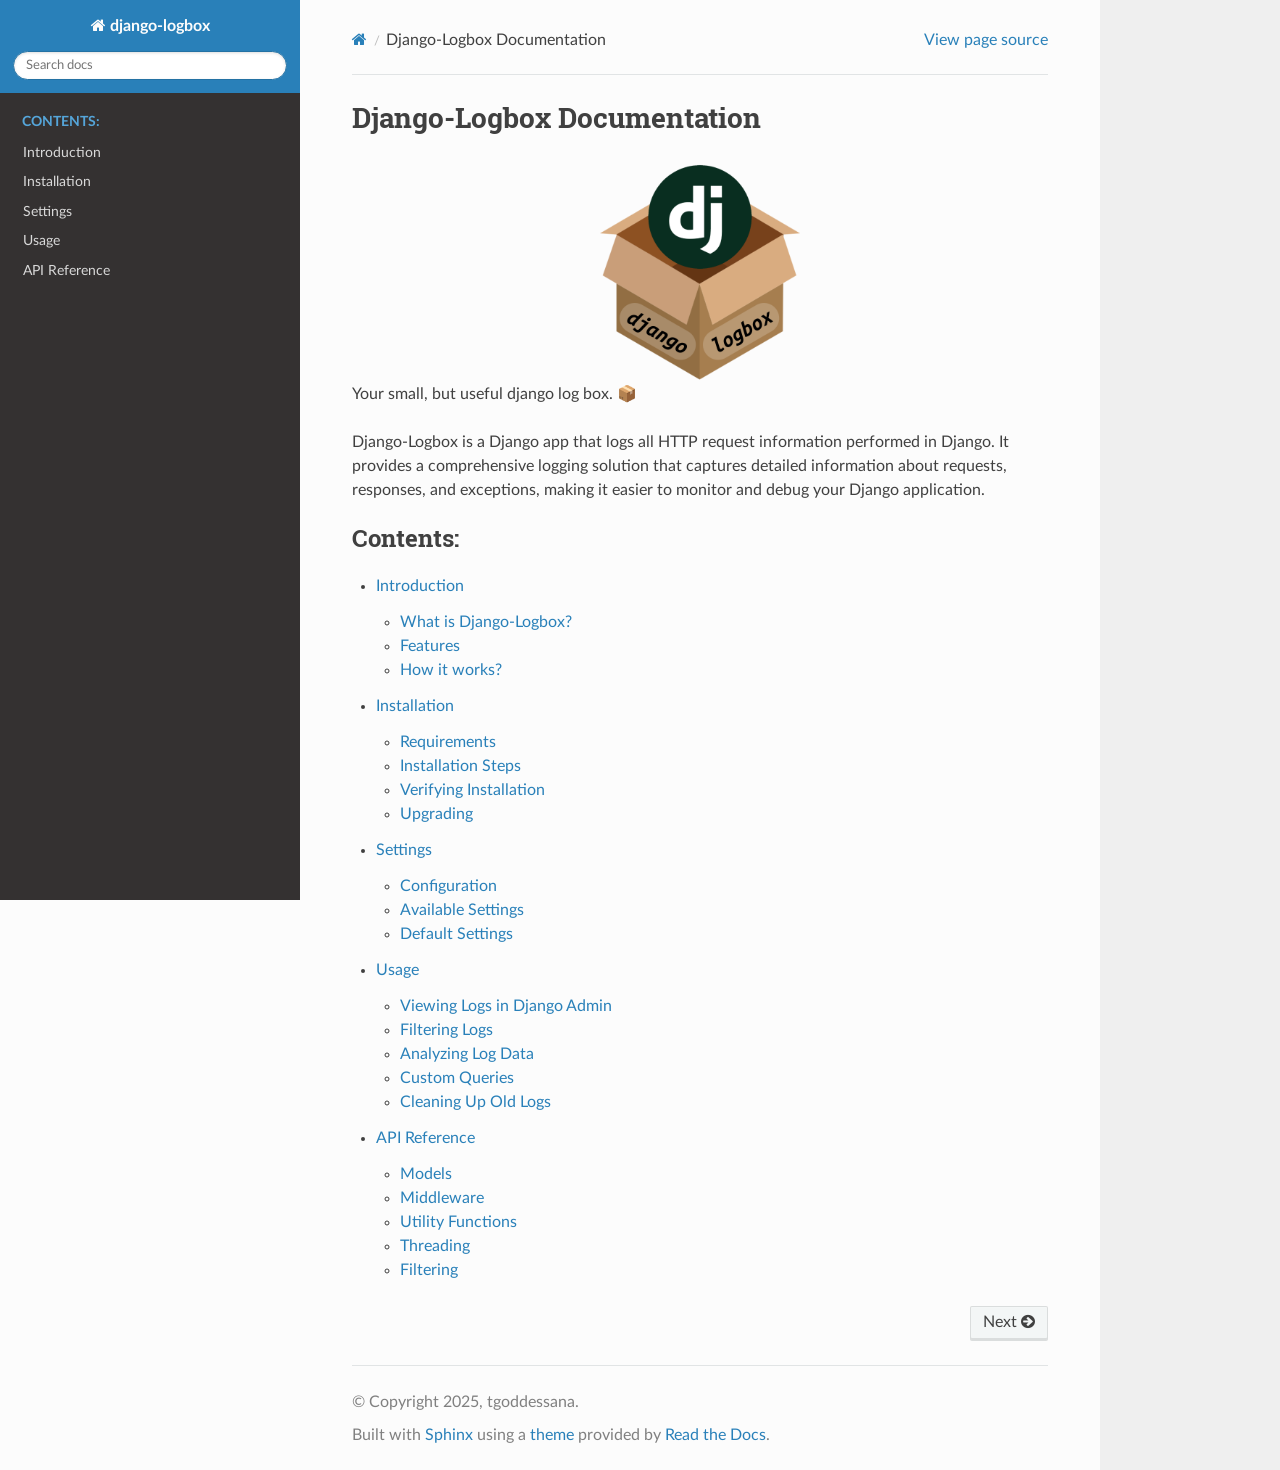
==== index.html @ 3a4da464 "deploy: 907cb3f7adabc256ce8f268202ff58eb48611abb" ====
<!DOCTYPE html>
<html class="writer-html5" lang="en">
<head>
  <meta charset="utf-8" /><meta name="viewport" content="width=device-width, initial-scale=1" />

  <meta name="viewport" content="width=device-width, initial-scale=1.0" />
  <title>Django-Logbox Documentation &mdash; django-logbox  documentation</title>
      <link rel="stylesheet" type="text/css" href="_static/pygments.css?v=b86133f3" />
      <link rel="stylesheet" type="text/css" href="_static/css/theme.css?v=e59714d7" />

  
      <script src="_static/jquery.js?v=5d32c60e"></script>
      <script src="_static/_sphinx_javascript_frameworks_compat.js?v=2cd50e6c"></script>
      <script data-url_root="./" id="documentation_options" src="_static/documentation_options.js?v=b3ba4146"></script>
      <script src="_static/doctools.js?v=888ff710"></script>
      <script src="_static/sphinx_highlight.js?v=4825356b"></script>
    <script src="_static/js/theme.js"></script>
    <link rel="index" title="Index" href="genindex.html" />
    <link rel="search" title="Search" href="search.html" />
    <link rel="next" title="Introduction" href="introduction.html" /> 
</head>

<body class="wy-body-for-nav"> 
  <div class="wy-grid-for-nav">
    <nav data-toggle="wy-nav-shift" class="wy-nav-side">
      <div class="wy-side-scroll">
        <div class="wy-side-nav-search" >

          
          
          <a href="#" class="icon icon-home">
            django-logbox
          </a>
<div role="search">
  <form id="rtd-search-form" class="wy-form" action="search.html" method="get">
    <input type="text" name="q" placeholder="Search docs" aria-label="Search docs" />
    <input type="hidden" name="check_keywords" value="yes" />
    <input type="hidden" name="area" value="default" />
  </form>
</div>
        </div><div class="wy-menu wy-menu-vertical" data-spy="affix" role="navigation" aria-label="Navigation menu">
              <p class="caption" role="heading"><span class="caption-text">Contents:</span></p>
<ul>
<li class="toctree-l1"><a class="reference internal" href="introduction.html">Introduction</a></li>
<li class="toctree-l1"><a class="reference internal" href="installation.html">Installation</a></li>
<li class="toctree-l1"><a class="reference internal" href="settings.html">Settings</a></li>
<li class="toctree-l1"><a class="reference internal" href="usage.html">Usage</a></li>
<li class="toctree-l1"><a class="reference internal" href="api.html">API Reference</a></li>
</ul>

        </div>
      </div>
    </nav>

    <section data-toggle="wy-nav-shift" class="wy-nav-content-wrap"><nav class="wy-nav-top" aria-label="Mobile navigation menu" >
          <i data-toggle="wy-nav-top" class="fa fa-bars"></i>
          <a href="#">django-logbox</a>
      </nav>

      <div class="wy-nav-content">
        <div class="rst-content">
          <div role="navigation" aria-label="Page navigation">
  <ul class="wy-breadcrumbs">
      <li><a href="#" class="icon icon-home" aria-label="Home"></a></li>
      <li class="breadcrumb-item active">Django-Logbox Documentation</li>
      <li class="wy-breadcrumbs-aside">
            <a href="_sources/index.rst.txt" rel="nofollow"> View page source</a>
      </li>
  </ul>
  <hr/>
</div>
          <div role="main" class="document" itemscope="itemscope" itemtype="http://schema.org/Article">
           <div itemprop="articleBody">
             
  <section id="django-logbox-documentation">
<h1>Django-Logbox Documentation<a class="headerlink" href="#django-logbox-documentation" title="Permalink to this heading"></a></h1>
<a class="reference internal image-reference" href="_images/django-logbox-logo.png"><img alt="Django-Logbox Logo" class="align-center" src="_images/django-logbox-logo.png" style="width: 200px;" /></a>
<p>Your small, but useful django log box. 📦</p>
<p>Django-Logbox is a Django app that logs all HTTP request information performed in Django.
It provides a comprehensive logging solution that captures detailed information about requests,
responses, and exceptions, making it easier to monitor and debug your Django application.</p>
<div class="toctree-wrapper compound">
<p class="caption" role="heading"><span class="caption-text">Contents:</span></p>
<ul>
<li class="toctree-l1"><a class="reference internal" href="introduction.html">Introduction</a><ul>
<li class="toctree-l2"><a class="reference internal" href="introduction.html#what-is-django-logbox">What is Django-Logbox?</a></li>
<li class="toctree-l2"><a class="reference internal" href="introduction.html#features">Features</a></li>
<li class="toctree-l2"><a class="reference internal" href="introduction.html#how-it-works">How it works?</a></li>
</ul>
</li>
<li class="toctree-l1"><a class="reference internal" href="installation.html">Installation</a><ul>
<li class="toctree-l2"><a class="reference internal" href="installation.html#requirements">Requirements</a></li>
<li class="toctree-l2"><a class="reference internal" href="installation.html#installation-steps">Installation Steps</a></li>
<li class="toctree-l2"><a class="reference internal" href="installation.html#verifying-installation">Verifying Installation</a></li>
<li class="toctree-l2"><a class="reference internal" href="installation.html#upgrading">Upgrading</a></li>
</ul>
</li>
<li class="toctree-l1"><a class="reference internal" href="settings.html">Settings</a><ul>
<li class="toctree-l2"><a class="reference internal" href="settings.html#configuration">Configuration</a></li>
<li class="toctree-l2"><a class="reference internal" href="settings.html#available-settings">Available Settings</a></li>
<li class="toctree-l2"><a class="reference internal" href="settings.html#default-settings">Default Settings</a></li>
</ul>
</li>
<li class="toctree-l1"><a class="reference internal" href="usage.html">Usage</a><ul>
<li class="toctree-l2"><a class="reference internal" href="usage.html#viewing-logs-in-django-admin">Viewing Logs in Django Admin</a></li>
<li class="toctree-l2"><a class="reference internal" href="usage.html#filtering-logs">Filtering Logs</a></li>
<li class="toctree-l2"><a class="reference internal" href="usage.html#analyzing-log-data">Analyzing Log Data</a></li>
<li class="toctree-l2"><a class="reference internal" href="usage.html#custom-queries">Custom Queries</a></li>
<li class="toctree-l2"><a class="reference internal" href="usage.html#cleaning-up-old-logs">Cleaning Up Old Logs</a></li>
</ul>
</li>
<li class="toctree-l1"><a class="reference internal" href="api.html">API Reference</a><ul>
<li class="toctree-l2"><a class="reference internal" href="api.html#models">Models</a></li>
<li class="toctree-l2"><a class="reference internal" href="api.html#middleware">Middleware</a></li>
<li class="toctree-l2"><a class="reference internal" href="api.html#utility-functions">Utility Functions</a></li>
<li class="toctree-l2"><a class="reference internal" href="api.html#threading">Threading</a></li>
<li class="toctree-l2"><a class="reference internal" href="api.html#filtering">Filtering</a></li>
</ul>
</li>
</ul>
</div>
</section>


           </div>
          </div>
          <footer><div class="rst-footer-buttons" role="navigation" aria-label="Footer">
        <a href="introduction.html" class="btn btn-neutral float-right" title="Introduction" accesskey="n" rel="next">Next <span class="fa fa-arrow-circle-right" aria-hidden="true"></span></a>
    </div>

  <hr/>

  <div role="contentinfo">
    <p>&#169; Copyright 2025, tgoddessana.</p>
  </div>

  Built with <a href="https://www.sphinx-doc.org/">Sphinx</a> using a
    <a href="https://github.com/readthedocs/sphinx_rtd_theme">theme</a>
    provided by <a href="https://readthedocs.org">Read the Docs</a>.
   

</footer>
        </div>
      </div>
    </section>
  </div>
  <script>
      jQuery(function () {
          SphinxRtdTheme.Navigation.enable(true);
      });
  </script> 

</body>
</html>
---- _static/pygments.css ----
pre { line-height: 125%; }
td.linenos .normal { color: inherit; background-color: transparent; padding-left: 5px; padding-right: 5px; }
span.linenos { color: inherit; background-color: transparent; padding-left: 5px; padding-right: 5px; }
td.linenos .special { color: #000000; background-color: #ffffc0; padding-left: 5px; padding-right: 5px; }
span.linenos.special { color: #000000; background-color: #ffffc0; padding-left: 5px; padding-right: 5px; }
.highlight .hll { background-color: #ffffcc }
.highlight { background: #f8f8f8; }
.highlight .c { color: #3D7B7B; font-style: italic } /* Comment */
.highlight .err { border: 1px solid #F00 } /* Error */
.highlight .k { color: #008000; font-weight: bold } /* Keyword */
.highlight .o { color: #666 } /* Operator */
.highlight .ch { color: #3D7B7B; font-style: italic } /* Comment.Hashbang */
.highlight .cm { color: #3D7B7B; font-style: italic } /* Comment.Multiline */
.highlight .cp { color: #9C6500 } /* Comment.Preproc */
.highlight .cpf { color: #3D7B7B; font-style: italic } /* Comment.PreprocFile */
.highlight .c1 { color: #3D7B7B; font-style: italic } /* Comment.Single */
.highlight .cs { color: #3D7B7B; font-style: italic } /* Comment.Special */
.highlight .gd { color: #A00000 } /* Generic.Deleted */
.highlight .ge { font-style: italic } /* Generic.Emph */
.highlight .ges { font-weight: bold; font-style: italic } /* Generic.EmphStrong */
.highlight .gr { color: #E40000 } /* Generic.Error */
.highlight .gh { color: #000080; font-weight: bold } /* Generic.Heading */
.highlight .gi { color: #008400 } /* Generic.Inserted */
.highlight .go { color: #717171 } /* Generic.Output */
.highlight .gp { color: #000080; font-weight: bold } /* Generic.Prompt */
.highlight .gs { font-weight: bold } /* Generic.Strong */
.highlight .gu { color: #800080; font-weight: bold } /* Generic.Subheading */
.highlight .gt { color: #04D } /* Generic.Traceback */
.highlight .kc { color: #008000; font-weight: bold } /* Keyword.Constant */
.highlight .kd { color: #008000; font-weight: bold } /* Keyword.Declaration */
.highlight .kn { color: #008000; font-weight: bold } /* Keyword.Namespace */
.highlight .kp { color: #008000 } /* Keyword.Pseudo */
.highlight .kr { color: #008000; font-weight: bold } /* Keyword.Reserved */
.highlight .kt { color: #B00040 } /* Keyword.Type */
.highlight .m { color: #666 } /* Literal.Number */
.highlight .s { color: #BA2121 } /* Literal.String */
.highlight .na { color: #687822 } /* Name.Attribute */
.highlight .nb { color: #008000 } /* Name.Builtin */
.highlight .nc { color: #00F; font-weight: bold } /* Name.Class */
.highlight .no { color: #800 } /* Name.Constant */
.highlight .nd { color: #A2F } /* Name.Decorator */
.highlight .ni { color: #717171; font-weight: bold } /* Name.Entity */
.highlight .ne { color: #CB3F38; font-weight: bold } /* Name.Exception */
.highlight .nf { color: #00F } /* Name.Function */
.highlight .nl { color: #767600 } /* Name.Label */
.highlight .nn { color: #00F; font-weight: bold } /* Name.Namespace */
.highlight .nt { color: #008000; font-weight: bold } /* Name.Tag */
.highlight .nv { color: #19177C } /* Name.Variable */
.highlight .ow { color: #A2F; font-weight: bold } /* Operator.Word */
.highlight .w { color: #BBB } /* Text.Whitespace */
.highlight .mb { color: #666 } /* Literal.Number.Bin */
.highlight .mf { color: #666 } /* Literal.Number.Float */
.highlight .mh { color: #666 } /* Literal.Number.Hex */
.highlight .mi { color: #666 } /* Literal.Number.Integer */
.highlight .mo { color: #666 } /* Literal.Number.Oct */
.highlight .sa { color: #BA2121 } /* Literal.String.Affix */
.highlight .sb { color: #BA2121 } /* Literal.String.Backtick */
.highlight .sc { color: #BA2121 } /* Literal.String.Char */
.highlight .dl { color: #BA2121 } /* Literal.String.Delimiter */
.highlight .sd { color: #BA2121; font-style: italic } /* Literal.String.Doc */
.highlight .s2 { color: #BA2121 } /* Literal.String.Double */
.highlight .se { color: #AA5D1F; font-weight: bold } /* Literal.String.Escape */
.highlight .sh { color: #BA2121 } /* Literal.String.Heredoc */
.highlight .si { color: #A45A77; font-weight: bold } /* Literal.String.Interpol */
.highlight .sx { color: #008000 } /* Literal.String.Other */
.highlight .sr { color: #A45A77 } /* Literal.String.Regex */
.highlight .s1 { color: #BA2121 } /* Literal.String.Single */
.highlight .ss { color: #19177C } /* Literal.String.Symbol */
.highlight .bp { color: #008000 } /* Name.Builtin.Pseudo */
.highlight .fm { color: #00F } /* Name.Function.Magic */
.highlight .vc { color: #19177C } /* Name.Variable.Class */
.highlight .vg { color: #19177C } /* Name.Variable.Global */
.highlight .vi { color: #19177C } /* Name.Variable.Instance */
.highlight .vm { color: #19177C } /* Name.Variable.Magic */
.highlight .il { color: #666 } /* Literal.Number.Integer.Long */
---- _static/css/theme.css ----
html{box-sizing:border-box}*,:after,:before{box-sizing:inherit}article,aside,details,figcaption,figure,footer,header,hgroup,nav,section{display:block}audio,canvas,video{display:inline-block;*display:inline;*zoom:1}[hidden],audio:not([controls]){display:none}*{-webkit-box-sizing:border-box;-moz-box-sizing:border-box;box-sizing:border-box}html{font-size:100%;-webkit-text-size-adjust:100%;-ms-text-size-adjust:100%}body{margin:0}a:active,a:hover{outline:0}abbr[title]{border-bottom:1px dotted}b,strong{font-weight:700}blockquote{margin:0}dfn{font-style:italic}ins{background:#ff9;text-decoration:none}ins,mark{color:#000}mark{background:#ff0;font-style:italic;font-weight:700}.rst-content code,.rst-content tt,code,kbd,pre,samp{font-family:monospace,serif;_font-family:courier new,monospace;font-size:1em}pre{white-space:pre}q{quotes:none}q:after,q:before{content:"";content:none}small{font-size:85%}sub,sup{font-size:75%;line-height:0;position:relative;vertical-align:baseline}sup{top:-.5em}sub{bottom:-.25em}dl,ol,ul{margin:0;padding:0;list-style:none;list-style-image:none}li{list-style:none}dd{margin:0}img{border:0;-ms-interpolation-mode:bicubic;vertical-align:middle;max-width:100%}svg:not(:root){overflow:hidden}figure,form{margin:0}label{cursor:pointer}button,input,select,textarea{font-size:100%;margin:0;vertical-align:baseline;*vertical-align:middle}button,input{line-height:normal}button,input[type=button],input[type=reset],input[type=submit]{cursor:pointer;-webkit-appearance:button;*overflow:visible}button[disabled],input[disabled]{cursor:default}input[type=search]{-webkit-appearance:textfield;-moz-box-sizing:content-box;-webkit-box-sizing:content-box;box-sizing:content-box}textarea{resize:vertical}table{border-collapse:collapse;border-spacing:0}td{vertical-align:top}.chromeframe{margin:.2em 0;background:#ccc;color:#000;padding:.2em 0}.ir{display:block;border:0;text-indent:-999em;overflow:hidden;background-color:transparent;background-repeat:no-repeat;text-align:left;direction:ltr;*line-height:0}.ir br{display:none}.hidden{display:none!important;visibility:hidden}.visuallyhidden{border:0;clip:rect(0 0 0 0);height:1px;margin:-1px;overflow:hidden;padding:0;position:absolute;width:1px}.visuallyhidden.focusable:active,.visuallyhidden.focusable:focus{clip:auto;height:auto;margin:0;overflow:visible;position:static;width:auto}.invisible{visibility:hidden}.relative{position:relative}big,small{font-size:100%}@media print{body,html,section{background:none!important}*{box-shadow:none!important;text-shadow:none!important;filter:none!important;-ms-filter:none!important}a,a:visited{text-decoration:underline}.ir a:after,a[href^="#"]:after,a[href^="javascript:"]:after{content:""}blockquote,pre{page-break-inside:avoid}thead{display:table-header-group}img,tr{page-break-inside:avoid}img{max-width:100%!important}@page{margin:.5cm}.rst-content .toctree-wrapper>p.caption,h2,h3,p{orphans:3;widows:3}.rst-content .toctree-wrapper>p.caption,h2,h3{page-break-after:avoid}}.btn,.fa:before,.icon:before,.rst-content .admonition,.rst-content .admonition-title:before,.rst-content .admonition-todo,.rst-content .attention,.rst-content .caution,.rst-content .code-block-caption .headerlink:before,.rst-content .danger,.rst-content .eqno .headerlink:before,.rst-content .error,.rst-content .hint,.rst-content .important,.rst-content .note,.rst-content .seealso,.rst-content .tip,.rst-content .warning,.rst-content code.download span:first-child:before,.rst-content dl dt .headerlink:before,.rst-content h1 .headerlink:before,.rst-content h2 .headerlink:before,.rst-content h3 .headerlink:before,.rst-content h4 .headerlink:before,.rst-content h5 .headerlink:before,.rst-content h6 .headerlink:before,.rst-content p.caption .headerlink:before,.rst-content p .headerlink:before,.rst-content table>caption .headerlink:before,.rst-content tt.download span:first-child:before,.wy-alert,.wy-dropdown .caret:before,.wy-inline-validate.wy-inline-validate-danger .wy-input-context:before,.wy-inline-validate.wy-inline-validate-info .wy-input-context:before,.wy-inline-validate.wy-inline-validate-success .wy-input-context:before,.wy-inline-validate.wy-inline-validate-warning .wy-input-context:before,.wy-menu-vertical li.current>a button.toctree-expand:before,.wy-menu-vertical li.on a button.toctree-expand:before,.wy-menu-vertical li button.toctree-expand:before,input[type=color],input[type=date],input[type=datetime-local],input[type=datetime],input[type=email],input[type=month],input[type=number],input[type=password],input[type=search],input[type=tel],input[type=text],input[type=time],input[type=url],input[type=week],select,textarea{-webkit-font-smoothing:antialiased}.clearfix{*zoom:1}.clearfix:after,.clearfix:before{display:table;content:""}.clearfix:after{clear:both}/*!
 *  Font Awesome 4.7.0 by @davegandy - http://fontawesome.io - @fontawesome
 *  License - http://fontawesome.io/license (Font: SIL OFL 1.1, CSS: MIT License)
 */@font-face{font-family:FontAwesome;src:url(fonts/fontawesome-webfont.eot?674f50d287a8c48dc19ba404d20fe713);src:url(fonts/fontawesome-webfont.eot?674f50d287a8c48dc19ba404d20fe713?#iefix&v=4.7.0) format("embedded-opentype"),url(fonts/fontawesome-webfont.woff2?af7ae505a9eed503f8b8e6982036873e) format("woff2"),url(fonts/fontawesome-webfont.woff?fee66e712a8a08eef5805a46892932ad) format("woff"),url(fonts/fontawesome-webfont.ttf?b06871f281fee6b241d60582ae9369b9) format("truetype"),url(fonts/fontawesome-webfont.svg?912ec66d7572ff821749319396470bde#fontawesomeregular) format("svg");font-weight:400;font-style:normal}.fa,.icon,.rst-content .admonition-title,.rst-content .code-block-caption .headerlink,.rst-content .eqno .headerlink,.rst-content code.download span:first-child,.rst-content dl dt .headerlink,.rst-content h1 .headerlink,.rst-content h2 .headerlink,.rst-content h3 .headerlink,.rst-content h4 .headerlink,.rst-content h5 .headerlink,.rst-content h6 .headerlink,.rst-content p.caption .headerlink,.rst-content p .headerlink,.rst-content table>caption .headerlink,.rst-content tt.download span:first-child,.wy-menu-vertical li.current>a button.toctree-expand,.wy-menu-vertical li.on a button.toctree-expand,.wy-menu-vertical li button.toctree-expand{display:inline-block;font:normal normal normal 14px/1 FontAwesome;font-size:inherit;text-rendering:auto;-webkit-font-smoothing:antialiased;-moz-osx-font-smoothing:grayscale}.fa-lg{font-size:1.33333em;line-height:.75em;vertical-align:-15%}.fa-2x{font-size:2em}.fa-3x{font-size:3em}.fa-4x{font-size:4em}.fa-5x{font-size:5em}.fa-fw{width:1.28571em;text-align:center}.fa-ul{padding-left:0;margin-left:2.14286em;list-style-type:none}.fa-ul>li{position:relative}.fa-li{position:absolute;left:-2.14286em;width:2.14286em;top:.14286em;text-align:center}.fa-li.fa-lg{left:-1.85714em}.fa-border{padding:.2em .25em .15em;border:.08em solid #eee;border-radius:.1em}.fa-pull-left{float:left}.fa-pull-right{float:right}.fa-pull-left.icon,.fa.fa-pull-left,.rst-content .code-block-caption .fa-pull-left.headerlink,.rst-content .eqno .fa-pull-left.headerlink,.rst-content .fa-pull-left.admonition-title,.rst-content code.download span.fa-pull-left:first-child,.rst-content dl dt .fa-pull-left.headerlink,.rst-content h1 .fa-pull-left.headerlink,.rst-content h2 .fa-pull-left.headerlink,.rst-content h3 .fa-pull-left.headerlink,.rst-content h4 .fa-pull-left.headerlink,.rst-content h5 .fa-pull-left.headerlink,.rst-content h6 .fa-pull-left.headerlink,.rst-content p .fa-pull-left.headerlink,.rst-content table>caption .fa-pull-left.headerlink,.rst-content tt.download span.fa-pull-left:first-child,.wy-menu-vertical li.current>a button.fa-pull-left.toctree-expand,.wy-menu-vertical li.on a button.fa-pull-left.toctree-expand,.wy-menu-vertical li button.fa-pull-left.toctree-expand{margin-right:.3em}.fa-pull-right.icon,.fa.fa-pull-right,.rst-content .code-block-caption .fa-pull-right.headerlink,.rst-content .eqno .fa-pull-right.headerlink,.rst-content .fa-pull-right.admonition-title,.rst-content code.download span.fa-pull-right:first-child,.rst-content dl dt .fa-pull-right.headerlink,.rst-content h1 .fa-pull-right.headerlink,.rst-content h2 .fa-pull-right.headerlink,.rst-content h3 .fa-pull-right.headerlink,.rst-content h4 .fa-pull-right.headerlink,.rst-content h5 .fa-pull-right.headerlink,.rst-content h6 .fa-pull-right.headerlink,.rst-content p .fa-pull-right.headerlink,.rst-content table>caption .fa-pull-right.headerlink,.rst-content tt.download span.fa-pull-right:first-child,.wy-menu-vertical li.current>a button.fa-pull-right.toctree-expand,.wy-menu-vertical li.on a button.fa-pull-right.toctree-expand,.wy-menu-vertical li button.fa-pull-right.toctree-expand{margin-left:.3em}.pull-right{float:right}.pull-left{float:left}.fa.pull-left,.pull-left.icon,.rst-content .code-block-caption .pull-left.headerlink,.rst-content .eqno .pull-left.headerlink,.rst-content .pull-left.admonition-title,.rst-content code.download span.pull-left:first-child,.rst-content dl dt .pull-left.headerlink,.rst-content h1 .pull-left.headerlink,.rst-content h2 .pull-left.headerlink,.rst-content h3 .pull-left.headerlink,.rst-content h4 .pull-left.headerlink,.rst-content h5 .pull-left.headerlink,.rst-content h6 .pull-left.headerlink,.rst-content p .pull-left.headerlink,.rst-content table>caption .pull-left.headerlink,.rst-content tt.download span.pull-left:first-child,.wy-menu-vertical li.current>a button.pull-left.toctree-expand,.wy-menu-vertical li.on a button.pull-left.toctree-expand,.wy-menu-vertical li button.pull-left.toctree-expand{margin-right:.3em}.fa.pull-right,.pull-right.icon,.rst-content .code-block-caption .pull-right.headerlink,.rst-content .eqno .pull-right.headerlink,.rst-content .pull-right.admonition-title,.rst-content code.download span.pull-right:first-child,.rst-content dl dt .pull-right.headerlink,.rst-content h1 .pull-right.headerlink,.rst-content h2 .pull-right.headerlink,.rst-content h3 .pull-right.headerlink,.rst-content h4 .pull-right.headerlink,.rst-content h5 .pull-right.headerlink,.rst-content h6 .pull-right.headerlink,.rst-content p .pull-right.headerlink,.rst-content table>caption .pull-right.headerlink,.rst-content tt.download span.pull-right:first-child,.wy-menu-vertical li.current>a button.pull-right.toctree-expand,.wy-menu-vertical li.on a button.pull-right.toctree-expand,.wy-menu-vertical li button.pull-right.toctree-expand{margin-left:.3em}.fa-spin{-webkit-animation:fa-spin 2s linear infinite;animation:fa-spin 2s linear infinite}.fa-pulse{-webkit-animation:fa-spin 1s steps(8) infinite;animation:fa-spin 1s steps(8) infinite}@-webkit-keyframes fa-spin{0%{-webkit-transform:rotate(0deg);transform:rotate(0deg)}to{-webkit-transform:rotate(359deg);transform:rotate(359deg)}}@keyframes fa-spin{0%{-webkit-transform:rotate(0deg);transform:rotate(0deg)}to{-webkit-transform:rotate(359deg);transform:rotate(359deg)}}.fa-rotate-90{-ms-filter:"progid:DXImageTransform.Microsoft.BasicImage(rotation=1)";-webkit-transform:rotate(90deg);-ms-transform:rotate(90deg);transform:rotate(90deg)}.fa-rotate-180{-ms-filter:"progid:DXImageTransform.Microsoft.BasicImage(rotation=2)";-webkit-transform:rotate(180deg);-ms-transform:rotate(180deg);transform:rotate(180deg)}.fa-rotate-270{-ms-filter:"progid:DXImageTransform.Microsoft.BasicImage(rotation=3)";-webkit-transform:rotate(270deg);-ms-transform:rotate(270deg);transform:rotate(270deg)}.fa-flip-horizontal{-ms-filter:"progid:DXImageTransform.Microsoft.BasicImage(rotation=0, mirror=1)";-webkit-transform:scaleX(-1);-ms-transform:scaleX(-1);transform:scaleX(-1)}.fa-flip-vertical{-ms-filter:"progid:DXImageTransform.Microsoft.BasicImage(rotation=2, mirror=1)";-webkit-transform:scaleY(-1);-ms-transform:scaleY(-1);transform:scaleY(-1)}:root .fa-flip-horizontal,:root .fa-flip-vertical,:root .fa-rotate-90,:root .fa-rotate-180,:root .fa-rotate-270{filter:none}.fa-stack{position:relative;display:inline-block;width:2em;height:2em;line-height:2em;vertical-align:middle}.fa-stack-1x,.fa-stack-2x{position:absolute;left:0;width:100%;text-align:center}.fa-stack-1x{line-height:inherit}.fa-stack-2x{font-size:2em}.fa-inverse{color:#fff}.fa-glass:before{content:""}.fa-music:before{content:""}.fa-search:before,.icon-search:before{content:""}.fa-envelope-o:before{content:""}.fa-heart:before{content:""}.fa-star:before{content:""}.fa-star-o:before{content:""}.fa-user:before{content:""}.fa-film:before{content:""}.fa-th-large:before{content:""}.fa-th:before{content:""}.fa-th-list:before{content:""}.fa-check:before{content:""}.fa-close:before,.fa-remove:before,.fa-times:before{content:""}.fa-search-plus:before{content:""}.fa-search-minus:before{content:""}.fa-power-off:before{content:""}.fa-signal:before{content:""}.fa-cog:before,.fa-gear:before{content:""}.fa-trash-o:before{content:""}.fa-home:before,.icon-home:before{content:""}.fa-file-o:before{content:""}.fa-clock-o:before{content:""}.fa-road:before{content:""}.fa-download:before,.rst-content code.download span:first-child:before,.rst-content tt.download span:first-child:before{content:""}.fa-arrow-circle-o-down:before{content:""}.fa-arrow-circle-o-up:before{content:""}.fa-inbox:before{content:""}.fa-play-circle-o:before{content:""}.fa-repeat:before,.fa-rotate-right:before{content:""}.fa-refresh:before{content:""}.fa-list-alt:before{content:""}.fa-lock:before{content:""}.fa-flag:before{content:""}.fa-headphones:before{content:""}.fa-volume-off:before{content:""}.fa-volume-down:before{content:""}.fa-volume-up:before{content:""}.fa-qrcode:before{content:""}.fa-barcode:before{content:""}.fa-tag:before{content:""}.fa-tags:before{content:""}.fa-book:before,.icon-book:before{content:""}.fa-bookmark:before{content:""}.fa-print:before{content:""}.fa-camera:before{content:""}.fa-font:before{content:""}.fa-bold:before{content:""}.fa-italic:before{content:""}.fa-text-height:before{content:""}.fa-text-width:before{content:""}.fa-align-left:before{content:""}.fa-align-center:before{content:""}.fa-align-right:before{content:""}.fa-align-justify:before{content:""}.fa-list:before{content:""}.fa-dedent:before,.fa-outdent:before{content:""}.fa-indent:before{content:""}.fa-video-camera:before{content:""}.fa-image:before,.fa-photo:before,.fa-picture-o:before{content:""}.fa-pencil:before{content:""}.fa-map-marker:before{content:""}.fa-adjust:before{content:""}.fa-tint:before{content:""}.fa-edit:before,.fa-pencil-square-o:before{content:""}.fa-share-square-o:before{content:""}.fa-check-square-o:before{content:""}.fa-arrows:before{content:""}.fa-step-backward:before{content:""}.fa-fast-backward:before{content:""}.fa-backward:before{content:""}.fa-play:before{content:""}.fa-pause:before{content:""}.fa-stop:before{content:""}.fa-forward:before{content:""}.fa-fast-forward:before{content:""}.fa-step-forward:before{content:""}.fa-eject:before{content:""}.fa-chevron-left:before{content:""}.fa-chevron-right:before{content:""}.fa-plus-circle:before{content:""}.fa-minus-circle:before{content:""}.fa-times-circle:before,.wy-inline-validate.wy-inline-validate-danger .wy-input-context:before{content:""}.fa-check-circle:before,.wy-inline-validate.wy-inline-validate-success .wy-input-context:before{content:""}.fa-question-circle:before{content:""}.fa-info-circle:before{content:""}.fa-crosshairs:before{content:""}.fa-times-circle-o:before{content:""}.fa-check-circle-o:before{content:""}.fa-ban:before{content:""}.fa-arrow-left:before{content:""}.fa-arrow-right:before{content:""}.fa-arrow-up:before{content:""}.fa-arrow-down:before{content:""}.fa-mail-forward:before,.fa-share:before{content:""}.fa-expand:before{content:""}.fa-compress:before{content:""}.fa-plus:before{content:""}.fa-minus:before{content:""}.fa-asterisk:before{content:""}.fa-exclamation-circle:before,.rst-content .admonition-title:before,.wy-inline-validate.wy-inline-validate-info .wy-input-context:before,.wy-inline-validate.wy-inline-validate-warning .wy-input-context:before{content:""}.fa-gift:before{content:""}.fa-leaf:before{content:""}.fa-fire:before,.icon-fire:before{content:""}.fa-eye:before{content:""}.fa-eye-slash:before{content:""}.fa-exclamation-triangle:before,.fa-warning:before{content:""}.fa-plane:before{content:""}.fa-calendar:before{content:""}.fa-random:before{content:""}.fa-comment:before{content:""}.fa-magnet:before{content:""}.fa-chevron-up:before{content:""}.fa-chevron-down:before{content:""}.fa-retweet:before{content:""}.fa-shopping-cart:before{content:""}.fa-folder:before{content:""}.fa-folder-open:before{content:""}.fa-arrows-v:before{content:""}.fa-arrows-h:before{content:""}.fa-bar-chart-o:before,.fa-bar-chart:before{content:""}.fa-twitter-square:before{content:""}.fa-facebook-square:before{content:""}.fa-camera-retro:before{content:""}.fa-key:before{content:""}.fa-cogs:before,.fa-gears:before{content:""}.fa-comments:before{content:""}.fa-thumbs-o-up:before{content:""}.fa-thumbs-o-down:before{content:""}.fa-star-half:before{content:""}.fa-heart-o:before{content:""}.fa-sign-out:before{content:""}.fa-linkedin-square:before{content:""}.fa-thumb-tack:before{content:""}.fa-external-link:before{content:""}.fa-sign-in:before{content:""}.fa-trophy:before{content:""}.fa-github-square:before{content:""}.fa-upload:before{content:""}.fa-lemon-o:before{content:""}.fa-phone:before{content:""}.fa-square-o:before{content:""}.fa-bookmark-o:before{content:""}.fa-phone-square:before{content:""}.fa-twitter:before{content:""}.fa-facebook-f:before,.fa-facebook:before{content:""}.fa-github:before,.icon-github:before{content:""}.fa-unlock:before{content:""}.fa-credit-card:before{content:""}.fa-feed:before,.fa-rss:before{content:""}.fa-hdd-o:before{content:""}.fa-bullhorn:before{content:""}.fa-bell:before{content:""}.fa-certificate:before{content:""}.fa-hand-o-right:before{content:""}.fa-hand-o-left:before{content:""}.fa-hand-o-up:before{content:""}.fa-hand-o-down:before{content:""}.fa-arrow-circle-left:before,.icon-circle-arrow-left:before{content:""}.fa-arrow-circle-right:before,.icon-circle-arrow-right:before{content:""}.fa-arrow-circle-up:before{content:""}.fa-arrow-circle-down:before{content:""}.fa-globe:before{content:""}.fa-wrench:before{content:""}.fa-tasks:before{content:""}.fa-filter:before{content:""}.fa-briefcase:before{content:""}.fa-arrows-alt:before{content:""}.fa-group:before,.fa-users:before{content:""}.fa-chain:before,.fa-link:before,.icon-link:before{content:""}.fa-cloud:before{content:""}.fa-flask:before{content:""}.fa-cut:before,.fa-scissors:before{content:""}.fa-copy:before,.fa-files-o:before{content:""}.fa-paperclip:before{content:""}.fa-floppy-o:before,.fa-save:before{content:""}.fa-square:before{content:""}.fa-bars:before,.fa-navicon:before,.fa-reorder:before{content:""}.fa-list-ul:before{content:""}.fa-list-ol:before{content:""}.fa-strikethrough:before{content:""}.fa-underline:before{content:""}.fa-table:before{content:""}.fa-magic:before{content:""}.fa-truck:before{content:""}.fa-pinterest:before{content:""}.fa-pinterest-square:before{content:""}.fa-google-plus-square:before{content:""}.fa-google-plus:before{content:""}.fa-money:before{content:""}.fa-caret-down:before,.icon-caret-down:before,.wy-dropdown .caret:before{content:""}.fa-caret-up:before{content:""}.fa-caret-left:before{content:""}.fa-caret-right:before{content:""}.fa-columns:before{content:""}.fa-sort:before,.fa-unsorted:before{content:""}.fa-sort-desc:before,.fa-sort-down:before{content:""}.fa-sort-asc:before,.fa-sort-up:before{content:""}.fa-envelope:before{content:""}.fa-linkedin:before{content:""}.fa-rotate-left:before,.fa-undo:before{content:""}.fa-gavel:before,.fa-legal:before{content:""}.fa-dashboard:before,.fa-tachometer:before{content:""}.fa-comment-o:before{content:""}.fa-comments-o:before{content:""}.fa-bolt:before,.fa-flash:before{content:""}.fa-sitemap:before{content:""}.fa-umbrella:before{content:""}.fa-clipboard:before,.fa-paste:before{content:""}.fa-lightbulb-o:before{content:""}.fa-exchange:before{content:""}.fa-cloud-download:before{content:""}.fa-cloud-upload:before{content:""}.fa-user-md:before{content:""}.fa-stethoscope:before{content:""}.fa-suitcase:before{content:""}.fa-bell-o:before{content:""}.fa-coffee:before{content:""}.fa-cutlery:before{content:""}.fa-file-text-o:before{content:""}.fa-building-o:before{content:""}.fa-hospital-o:before{content:""}.fa-ambulance:before{content:""}.fa-medkit:before{content:""}.fa-fighter-jet:before{content:""}.fa-beer:before{content:""}.fa-h-square:before{content:""}.fa-plus-square:before{content:""}.fa-angle-double-left:before{content:""}.fa-angle-double-right:before{content:""}.fa-angle-double-up:before{content:""}.fa-angle-double-down:before{content:""}.fa-angle-left:before{content:""}.fa-angle-right:before{content:""}.fa-angle-up:before{content:""}.fa-angle-down:before{content:""}.fa-desktop:before{content:""}.fa-laptop:before{content:""}.fa-tablet:before{content:""}.fa-mobile-phone:before,.fa-mobile:before{content:""}.fa-circle-o:before{content:""}.fa-quote-left:before{content:""}.fa-quote-right:before{content:""}.fa-spinner:before{content:""}.fa-circle:before{content:""}.fa-mail-reply:before,.fa-reply:before{content:""}.fa-github-alt:before{content:""}.fa-folder-o:before{content:""}.fa-folder-open-o:before{content:""}.fa-smile-o:before{content:""}.fa-frown-o:before{content:""}.fa-meh-o:before{content:""}.fa-gamepad:before{content:""}.fa-keyboard-o:before{content:""}.fa-flag-o:before{content:""}.fa-flag-checkered:before{content:""}.fa-terminal:before{content:""}.fa-code:before{content:""}.fa-mail-reply-all:before,.fa-reply-all:before{content:""}.fa-star-half-empty:before,.fa-star-half-full:before,.fa-star-half-o:before{content:""}.fa-location-arrow:before{content:""}.fa-crop:before{content:""}.fa-code-fork:before{content:""}.fa-chain-broken:before,.fa-unlink:before{content:""}.fa-question:before{content:""}.fa-info:before{content:""}.fa-exclamation:before{content:""}.fa-superscript:before{content:""}.fa-subscript:before{content:""}.fa-eraser:before{content:""}.fa-puzzle-piece:before{content:""}.fa-microphone:before{content:""}.fa-microphone-slash:before{content:""}.fa-shield:before{content:""}.fa-calendar-o:before{content:""}.fa-fire-extinguisher:before{content:""}.fa-rocket:before{content:""}.fa-maxcdn:before{content:""}.fa-chevron-circle-left:before{content:""}.fa-chevron-circle-right:before{content:""}.fa-chevron-circle-up:before{content:""}.fa-chevron-circle-down:before{content:""}.fa-html5:before{content:""}.fa-css3:before{content:""}.fa-anchor:before{content:""}.fa-unlock-alt:before{content:""}.fa-bullseye:before{content:""}.fa-ellipsis-h:before{content:""}.fa-ellipsis-v:before{content:""}.fa-rss-square:before{content:""}.fa-play-circle:before{content:""}.fa-ticket:before{content:""}.fa-minus-square:before{content:""}.fa-minus-square-o:before,.wy-menu-vertical li.current>a button.toctree-expand:before,.wy-menu-vertical li.on a button.toctree-expand:before{content:""}.fa-level-up:before{content:""}.fa-level-down:before{content:""}.fa-check-square:before{content:""}.fa-pencil-square:before{content:""}.fa-external-link-square:before{content:""}.fa-share-square:before{content:""}.fa-compass:before{content:""}.fa-caret-square-o-down:before,.fa-toggle-down:before{content:""}.fa-caret-square-o-up:before,.fa-toggle-up:before{content:""}.fa-caret-square-o-right:before,.fa-toggle-right:before{content:""}.fa-eur:before,.fa-euro:before{content:""}.fa-gbp:before{content:""}.fa-dollar:before,.fa-usd:before{content:""}.fa-inr:before,.fa-rupee:before{content:""}.fa-cny:before,.fa-jpy:before,.fa-rmb:before,.fa-yen:before{content:""}.fa-rouble:before,.fa-rub:before,.fa-ruble:before{content:""}.fa-krw:before,.fa-won:before{content:""}.fa-bitcoin:before,.fa-btc:before{content:""}.fa-file:before{content:""}.fa-file-text:before{content:""}.fa-sort-alpha-asc:before{content:""}.fa-sort-alpha-desc:before{content:""}.fa-sort-amount-asc:before{content:""}.fa-sort-amount-desc:before{content:""}.fa-sort-numeric-asc:before{content:""}.fa-sort-numeric-desc:before{content:""}.fa-thumbs-up:before{content:""}.fa-thumbs-down:before{content:""}.fa-youtube-square:before{content:""}.fa-youtube:before{content:""}.fa-xing:before{content:""}.fa-xing-square:before{content:""}.fa-youtube-play:before{content:""}.fa-dropbox:before{content:""}.fa-stack-overflow:before{content:""}.fa-instagram:before{content:""}.fa-flickr:before{content:""}.fa-adn:before{content:""}.fa-bitbucket:before,.icon-bitbucket:before{content:""}.fa-bitbucket-square:before{content:""}.fa-tumblr:before{content:""}.fa-tumblr-square:before{content:""}.fa-long-arrow-down:before{content:""}.fa-long-arrow-up:before{content:""}.fa-long-arrow-left:before{content:""}.fa-long-arrow-right:before{content:""}.fa-apple:before{content:""}.fa-windows:before{content:""}.fa-android:before{content:""}.fa-linux:before{content:""}.fa-dribbble:before{content:""}.fa-skype:before{content:""}.fa-foursquare:before{content:""}.fa-trello:before{content:""}.fa-female:before{content:""}.fa-male:before{content:""}.fa-gittip:before,.fa-gratipay:before{content:""}.fa-sun-o:before{content:""}.fa-moon-o:before{content:""}.fa-archive:before{content:""}.fa-bug:before{content:""}.fa-vk:before{content:""}.fa-weibo:before{content:""}.fa-renren:before{content:""}.fa-pagelines:before{content:""}.fa-stack-exchange:before{content:""}.fa-arrow-circle-o-right:before{content:""}.fa-arrow-circle-o-left:before{content:""}.fa-caret-square-o-left:before,.fa-toggle-left:before{content:""}.fa-dot-circle-o:before{content:""}.fa-wheelchair:before{content:""}.fa-vimeo-square:before{content:""}.fa-try:before,.fa-turkish-lira:before{content:""}.fa-plus-square-o:before,.wy-menu-vertical li button.toctree-expand:before{content:""}.fa-space-shuttle:before{content:""}.fa-slack:before{content:""}.fa-envelope-square:before{content:""}.fa-wordpress:before{content:""}.fa-openid:before{content:""}.fa-bank:before,.fa-institution:before,.fa-university:before{content:""}.fa-graduation-cap:before,.fa-mortar-board:before{content:""}.fa-yahoo:before{content:""}.fa-google:before{content:""}.fa-reddit:before{content:""}.fa-reddit-square:before{content:""}.fa-stumbleupon-circle:before{content:""}.fa-stumbleupon:before{content:""}.fa-delicious:before{content:""}.fa-digg:before{content:""}.fa-pied-piper-pp:before{content:""}.fa-pied-piper-alt:before{content:""}.fa-drupal:before{content:""}.fa-joomla:before{content:""}.fa-language:before{content:""}.fa-fax:before{content:""}.fa-building:before{content:""}.fa-child:before{content:""}.fa-paw:before{content:""}.fa-spoon:before{content:""}.fa-cube:before{content:""}.fa-cubes:before{content:""}.fa-behance:before{content:""}.fa-behance-square:before{content:""}.fa-steam:before{content:""}.fa-steam-square:before{content:""}.fa-recycle:before{content:""}.fa-automobile:before,.fa-car:before{content:""}.fa-cab:before,.fa-taxi:before{content:""}.fa-tree:before{content:""}.fa-spotify:before{content:""}.fa-deviantart:before{content:""}.fa-soundcloud:before{content:""}.fa-database:before{content:""}.fa-file-pdf-o:before{content:""}.fa-file-word-o:before{content:""}.fa-file-excel-o:before{content:""}.fa-file-powerpoint-o:before{content:""}.fa-file-image-o:before,.fa-file-photo-o:before,.fa-file-picture-o:before{content:""}.fa-file-archive-o:before,.fa-file-zip-o:before{content:""}.fa-file-audio-o:before,.fa-file-sound-o:before{content:""}.fa-file-movie-o:before,.fa-file-video-o:before{content:""}.fa-file-code-o:before{content:""}.fa-vine:before{content:""}.fa-codepen:before{content:""}.fa-jsfiddle:before{content:""}.fa-life-bouy:before,.fa-life-buoy:before,.fa-life-ring:before,.fa-life-saver:before,.fa-support:before{content:""}.fa-circle-o-notch:before{content:""}.fa-ra:before,.fa-rebel:before,.fa-resistance:before{content:""}.fa-empire:before,.fa-ge:before{content:""}.fa-git-square:before{content:""}.fa-git:before{content:""}.fa-hacker-news:before,.fa-y-combinator-square:before,.fa-yc-square:before{content:""}.fa-tencent-weibo:before{content:""}.fa-qq:before{content:""}.fa-wechat:before,.fa-weixin:before{content:""}.fa-paper-plane:before,.fa-send:before{content:""}.fa-paper-plane-o:before,.fa-send-o:before{content:""}.fa-history:before{content:""}.fa-circle-thin:before{content:""}.fa-header:before{content:""}.fa-paragraph:before{content:""}.fa-sliders:before{content:""}.fa-share-alt:before{content:""}.fa-share-alt-square:before{content:""}.fa-bomb:before{content:""}.fa-futbol-o:before,.fa-soccer-ball-o:before{content:""}.fa-tty:before{content:""}.fa-binoculars:before{content:""}.fa-plug:before{content:""}.fa-slideshare:before{content:""}.fa-twitch:before{content:""}.fa-yelp:before{content:""}.fa-newspaper-o:before{content:""}.fa-wifi:before{content:""}.fa-calculator:before{content:""}.fa-paypal:before{content:""}.fa-google-wallet:before{content:""}.fa-cc-visa:before{content:""}.fa-cc-mastercard:before{content:""}.fa-cc-discover:before{content:""}.fa-cc-amex:before{content:""}.fa-cc-paypal:before{content:""}.fa-cc-stripe:before{content:""}.fa-bell-slash:before{content:""}.fa-bell-slash-o:before{content:""}.fa-trash:before{content:""}.fa-copyright:before{content:""}.fa-at:before{content:""}.fa-eyedropper:before{content:""}.fa-paint-brush:before{content:""}.fa-birthday-cake:before{content:""}.fa-area-chart:before{content:""}.fa-pie-chart:before{content:""}.fa-line-chart:before{content:""}.fa-lastfm:before{content:""}.fa-lastfm-square:before{content:""}.fa-toggle-off:before{content:""}.fa-toggle-on:before{content:""}.fa-bicycle:before{content:""}.fa-bus:before{content:""}.fa-ioxhost:before{content:""}.fa-angellist:before{content:""}.fa-cc:before{content:""}.fa-ils:before,.fa-shekel:before,.fa-sheqel:before{content:""}.fa-meanpath:before{content:""}.fa-buysellads:before{content:""}.fa-connectdevelop:before{content:""}.fa-dashcube:before{content:""}.fa-forumbee:before{content:""}.fa-leanpub:before{content:""}.fa-sellsy:before{content:""}.fa-shirtsinbulk:before{content:""}.fa-simplybuilt:before{content:""}.fa-skyatlas:before{content:""}.fa-cart-plus:before{content:""}.fa-cart-arrow-down:before{content:""}.fa-diamond:before{content:""}.fa-ship:before{content:""}.fa-user-secret:before{content:""}.fa-motorcycle:before{content:""}.fa-street-view:before{content:""}.fa-heartbeat:before{content:""}.fa-venus:before{content:""}.fa-mars:before{content:""}.fa-mercury:before{content:""}.fa-intersex:before,.fa-transgender:before{content:""}.fa-transgender-alt:before{content:""}.fa-venus-double:before{content:""}.fa-mars-double:before{content:""}.fa-venus-mars:before{content:""}.fa-mars-stroke:before{content:""}.fa-mars-stroke-v:before{content:""}.fa-mars-stroke-h:before{content:""}.fa-neuter:before{content:""}.fa-genderless:before{content:""}.fa-facebook-official:before{content:""}.fa-pinterest-p:before{content:""}.fa-whatsapp:before{content:""}.fa-server:before{content:""}.fa-user-plus:before{content:""}.fa-user-times:before{content:""}.fa-bed:before,.fa-hotel:before{content:""}.fa-viacoin:before{content:""}.fa-train:before{content:""}.fa-subway:before{content:""}.fa-medium:before{content:""}.fa-y-combinator:before,.fa-yc:before{content:""}.fa-optin-monster:before{content:""}.fa-opencart:before{content:""}.fa-expeditedssl:before{content:""}.fa-battery-4:before,.fa-battery-full:before,.fa-battery:before{content:""}.fa-battery-3:before,.fa-battery-three-quarters:before{content:""}.fa-battery-2:before,.fa-battery-half:before{content:""}.fa-battery-1:before,.fa-battery-quarter:before{content:""}.fa-battery-0:before,.fa-battery-empty:before{content:""}.fa-mouse-pointer:before{content:""}.fa-i-cursor:before{content:""}.fa-object-group:before{content:""}.fa-object-ungroup:before{content:""}.fa-sticky-note:before{content:""}.fa-sticky-note-o:before{content:""}.fa-cc-jcb:before{content:""}.fa-cc-diners-club:before{content:""}.fa-clone:before{content:""}.fa-balance-scale:before{content:""}.fa-hourglass-o:before{content:""}.fa-hourglass-1:before,.fa-hourglass-start:before{content:""}.fa-hourglass-2:before,.fa-hourglass-half:before{content:""}.fa-hourglass-3:before,.fa-hourglass-end:before{content:""}.fa-hourglass:before{content:""}.fa-hand-grab-o:before,.fa-hand-rock-o:before{content:""}.fa-hand-paper-o:before,.fa-hand-stop-o:before{content:""}.fa-hand-scissors-o:before{content:""}.fa-hand-lizard-o:before{content:""}.fa-hand-spock-o:before{content:""}.fa-hand-pointer-o:before{content:""}.fa-hand-peace-o:before{content:""}.fa-trademark:before{content:""}.fa-registered:before{content:""}.fa-creative-commons:before{content:""}.fa-gg:before{content:""}.fa-gg-circle:before{content:""}.fa-tripadvisor:before{content:""}.fa-odnoklassniki:before{content:""}.fa-odnoklassniki-square:before{content:""}.fa-get-pocket:before{content:""}.fa-wikipedia-w:before{content:""}.fa-safari:before{content:""}.fa-chrome:before{content:""}.fa-firefox:before{content:""}.fa-opera:before{content:""}.fa-internet-explorer:before{content:""}.fa-television:before,.fa-tv:before{content:""}.fa-contao:before{content:""}.fa-500px:before{content:""}.fa-amazon:before{content:""}.fa-calendar-plus-o:before{content:""}.fa-calendar-minus-o:before{content:""}.fa-calendar-times-o:before{content:""}.fa-calendar-check-o:before{content:""}.fa-industry:before{content:""}.fa-map-pin:before{content:""}.fa-map-signs:before{content:""}.fa-map-o:before{content:""}.fa-map:before{content:""}.fa-commenting:before{content:""}.fa-commenting-o:before{content:""}.fa-houzz:before{content:""}.fa-vimeo:before{content:""}.fa-black-tie:before{content:""}.fa-fonticons:before{content:""}.fa-reddit-alien:before{content:""}.fa-edge:before{content:""}.fa-credit-card-alt:before{content:""}.fa-codiepie:before{content:""}.fa-modx:before{content:""}.fa-fort-awesome:before{content:""}.fa-usb:before{content:""}.fa-product-hunt:before{content:""}.fa-mixcloud:before{content:""}.fa-scribd:before{content:""}.fa-pause-circle:before{content:""}.fa-pause-circle-o:before{content:""}.fa-stop-circle:before{content:""}.fa-stop-circle-o:before{content:""}.fa-shopping-bag:before{content:""}.fa-shopping-basket:before{content:""}.fa-hashtag:before{content:""}.fa-bluetooth:before{content:""}.fa-bluetooth-b:before{content:""}.fa-percent:before{content:""}.fa-gitlab:before,.icon-gitlab:before{content:""}.fa-wpbeginner:before{content:""}.fa-wpforms:before{content:""}.fa-envira:before{content:""}.fa-universal-access:before{content:""}.fa-wheelchair-alt:before{content:""}.fa-question-circle-o:before{content:""}.fa-blind:before{content:""}.fa-audio-description:before{content:""}.fa-volume-control-phone:before{content:""}.fa-braille:before{content:""}.fa-assistive-listening-systems:before{content:""}.fa-american-sign-language-interpreting:before,.fa-asl-interpreting:before{content:""}.fa-deaf:before,.fa-deafness:before,.fa-hard-of-hearing:before{content:""}.fa-glide:before{content:""}.fa-glide-g:before{content:""}.fa-sign-language:before,.fa-signing:before{content:""}.fa-low-vision:before{content:""}.fa-viadeo:before{content:""}.fa-viadeo-square:before{content:""}.fa-snapchat:before{content:""}.fa-snapchat-ghost:before{content:""}.fa-snapchat-square:before{content:""}.fa-pied-piper:before{content:""}.fa-first-order:before{content:""}.fa-yoast:before{content:""}.fa-themeisle:before{content:""}.fa-google-plus-circle:before,.fa-google-plus-official:before{content:""}.fa-fa:before,.fa-font-awesome:before{content:""}.fa-handshake-o:before{content:""}.fa-envelope-open:before{content:""}.fa-envelope-open-o:before{content:""}.fa-linode:before{content:""}.fa-address-book:before{content:""}.fa-address-book-o:before{content:""}.fa-address-card:before,.fa-vcard:before{content:""}.fa-address-card-o:before,.fa-vcard-o:before{content:""}.fa-user-circle:before{content:""}.fa-user-circle-o:before{content:""}.fa-user-o:before{content:""}.fa-id-badge:before{content:""}.fa-drivers-license:before,.fa-id-card:before{content:""}.fa-drivers-license-o:before,.fa-id-card-o:before{content:""}.fa-quora:before{content:""}.fa-free-code-camp:before{content:""}.fa-telegram:before{content:""}.fa-thermometer-4:before,.fa-thermometer-full:before,.fa-thermometer:before{content:""}.fa-thermometer-3:before,.fa-thermometer-three-quarters:before{content:""}.fa-thermometer-2:before,.fa-thermometer-half:before{content:""}.fa-thermometer-1:before,.fa-thermometer-quarter:before{content:""}.fa-thermometer-0:before,.fa-thermometer-empty:before{content:""}.fa-shower:before{content:""}.fa-bath:before,.fa-bathtub:before,.fa-s15:before{content:""}.fa-podcast:before{content:""}.fa-window-maximize:before{content:""}.fa-window-minimize:before{content:""}.fa-window-restore:before{content:""}.fa-times-rectangle:before,.fa-window-close:before{content:""}.fa-times-rectangle-o:before,.fa-window-close-o:before{content:""}.fa-bandcamp:before{content:""}.fa-grav:before{content:""}.fa-etsy:before{content:""}.fa-imdb:before{content:""}.fa-ravelry:before{content:""}.fa-eercast:before{content:""}.fa-microchip:before{content:""}.fa-snowflake-o:before{content:""}.fa-superpowers:before{content:""}.fa-wpexplorer:before{content:""}.fa-meetup:before{content:""}.sr-only{position:absolute;width:1px;height:1px;padding:0;margin:-1px;overflow:hidden;clip:rect(0,0,0,0);border:0}.sr-only-focusable:active,.sr-only-focusable:focus{position:static;width:auto;height:auto;margin:0;overflow:visible;clip:auto}.fa,.icon,.rst-content .admonition-title,.rst-content .code-block-caption .headerlink,.rst-content .eqno .headerlink,.rst-content code.download span:first-child,.rst-content dl dt .headerlink,.rst-content h1 .headerlink,.rst-content h2 .headerlink,.rst-content h3 .headerlink,.rst-content h4 .headerlink,.rst-content h5 .headerlink,.rst-content h6 .headerlink,.rst-content p.caption .headerlink,.rst-content p .headerlink,.rst-content table>caption .headerlink,.rst-content tt.download span:first-child,.wy-dropdown .caret,.wy-inline-validate.wy-inline-validate-danger .wy-input-context,.wy-inline-validate.wy-inline-validate-info .wy-input-context,.wy-inline-validate.wy-inline-validate-success .wy-input-context,.wy-inline-validate.wy-inline-validate-warning .wy-input-context,.wy-menu-vertical li.current>a button.toctree-expand,.wy-menu-vertical li.on a button.toctree-expand,.wy-menu-vertical li button.toctree-expand{font-family:inherit}.fa:before,.icon:before,.rst-content .admonition-title:before,.rst-content .code-block-caption .headerlink:before,.rst-content .eqno .headerlink:before,.rst-content code.download span:first-child:before,.rst-content dl dt .headerlink:before,.rst-content h1 .headerlink:before,.rst-content h2 .headerlink:before,.rst-content h3 .headerlink:before,.rst-content h4 .headerlink:before,.rst-content h5 .headerlink:before,.rst-content h6 .headerlink:before,.rst-content p.caption .headerlink:before,.rst-content p .headerlink:before,.rst-content table>caption .headerlink:before,.rst-content tt.download span:first-child:before,.wy-dropdown .caret:before,.wy-inline-validate.wy-inline-validate-danger .wy-input-context:before,.wy-inline-validate.wy-inline-validate-info .wy-input-context:before,.wy-inline-validate.wy-inline-validate-success .wy-input-context:before,.wy-inline-validate.wy-inline-validate-warning .wy-input-context:before,.wy-menu-vertical li.current>a button.toctree-expand:before,.wy-menu-vertical li.on a button.toctree-expand:before,.wy-menu-vertical li button.toctree-expand:before{font-family:FontAwesome;display:inline-block;font-style:normal;font-weight:400;line-height:1;text-decoration:inherit}.rst-content .code-block-caption a .headerlink,.rst-content .eqno a .headerlink,.rst-content a .admonition-title,.rst-content code.download a span:first-child,.rst-content dl dt a .headerlink,.rst-content h1 a .headerlink,.rst-content h2 a .headerlink,.rst-content h3 a .headerlink,.rst-content h4 a .headerlink,.rst-content h5 a .headerlink,.rst-content h6 a .headerlink,.rst-content p.caption a .headerlink,.rst-content p a .headerlink,.rst-content table>caption a .headerlink,.rst-content tt.download a span:first-child,.wy-menu-vertical li.current>a button.toctree-expand,.wy-menu-vertical li.on a button.toctree-expand,.wy-menu-vertical li a button.toctree-expand,a .fa,a .icon,a .rst-content .admonition-title,a .rst-content .code-block-caption .headerlink,a .rst-content .eqno .headerlink,a .rst-content code.download span:first-child,a .rst-content dl dt .headerlink,a .rst-content h1 .headerlink,a .rst-content h2 .headerlink,a .rst-content h3 .headerlink,a .rst-content h4 .headerlink,a .rst-content h5 .headerlink,a .rst-content h6 .headerlink,a .rst-content p.caption .headerlink,a .rst-content p .headerlink,a .rst-content table>caption .headerlink,a .rst-content tt.download span:first-child,a .wy-menu-vertical li button.toctree-expand{display:inline-block;text-decoration:inherit}.btn .fa,.btn .icon,.btn .rst-content .admonition-title,.btn .rst-content .code-block-caption .headerlink,.btn .rst-content .eqno .headerlink,.btn .rst-content code.download span:first-child,.btn .rst-content dl dt .headerlink,.btn .rst-content h1 .headerlink,.btn .rst-content h2 .headerlink,.btn .rst-content h3 .headerlink,.btn .rst-content h4 .headerlink,.btn .rst-content h5 .headerlink,.btn .rst-content h6 .headerlink,.btn .rst-content p .headerlink,.btn .rst-content table>caption .headerlink,.btn .rst-content tt.download span:first-child,.btn .wy-menu-vertical li.current>a button.toctree-expand,.btn .wy-menu-vertical li.on a button.toctree-expand,.btn .wy-menu-vertical li button.toctree-expand,.nav .fa,.nav .icon,.nav .rst-content .admonition-title,.nav .rst-content .code-block-caption .headerlink,.nav .rst-content .eqno .headerlink,.nav .rst-content code.download span:first-child,.nav .rst-content dl dt .headerlink,.nav .rst-content h1 .headerlink,.nav .rst-content h2 .headerlink,.nav .rst-content h3 .headerlink,.nav .rst-content h4 .headerlink,.nav .rst-content h5 .headerlink,.nav .rst-content h6 .headerlink,.nav .rst-content p .headerlink,.nav .rst-content table>caption .headerlink,.nav .rst-content tt.download span:first-child,.nav .wy-menu-vertical li.current>a button.toctree-expand,.nav .wy-menu-vertical li.on a button.toctree-expand,.nav .wy-menu-vertical li button.toctree-expand,.rst-content .btn .admonition-title,.rst-content .code-block-caption .btn .headerlink,.rst-content .code-block-caption .nav .headerlink,.rst-content .eqno .btn .headerlink,.rst-content .eqno .nav .headerlink,.rst-content .nav .admonition-title,.rst-content code.download .btn span:first-child,.rst-content code.download .nav span:first-child,.rst-content dl dt .btn .headerlink,.rst-content dl dt .nav .headerlink,.rst-content h1 .btn .headerlink,.rst-content h1 .nav .headerlink,.rst-content h2 .btn .headerlink,.rst-content h2 .nav .headerlink,.rst-content h3 .btn .headerlink,.rst-content h3 .nav .headerlink,.rst-content h4 .btn .headerlink,.rst-content h4 .nav .headerlink,.rst-content h5 .btn .headerlink,.rst-content h5 .nav .headerlink,.rst-content h6 .btn .headerlink,.rst-content h6 .nav .headerlink,.rst-content p .btn .headerlink,.rst-content p .nav .headerlink,.rst-content table>caption .btn .headerlink,.rst-content table>caption .nav .headerlink,.rst-content tt.download .btn span:first-child,.rst-content tt.download .nav span:first-child,.wy-menu-vertical li .btn button.toctree-expand,.wy-menu-vertical li.current>a .btn button.toctree-expand,.wy-menu-vertical li.current>a .nav button.toctree-expand,.wy-menu-vertical li .nav button.toctree-expand,.wy-menu-vertical li.on a .btn button.toctree-expand,.wy-menu-vertical li.on a .nav button.toctree-expand{display:inline}.btn .fa-large.icon,.btn .fa.fa-large,.btn .rst-content .code-block-caption .fa-large.headerlink,.btn .rst-content .eqno .fa-large.headerlink,.btn .rst-content .fa-large.admonition-title,.btn .rst-content code.download span.fa-large:first-child,.btn .rst-content dl dt .fa-large.headerlink,.btn .rst-content h1 .fa-large.headerlink,.btn .rst-content h2 .fa-large.headerlink,.btn .rst-content h3 .fa-large.headerlink,.btn .rst-content h4 .fa-large.headerlink,.btn .rst-content h5 .fa-large.headerlink,.btn .rst-content h6 .fa-large.headerlink,.btn .rst-content p .fa-large.headerlink,.btn .rst-content table>caption .fa-large.headerlink,.btn .rst-content tt.download span.fa-large:first-child,.btn .wy-menu-vertical li button.fa-large.toctree-expand,.nav .fa-large.icon,.nav .fa.fa-large,.nav .rst-content .code-block-caption .fa-large.headerlink,.nav .rst-content .eqno .fa-large.headerlink,.nav .rst-content .fa-large.admonition-title,.nav .rst-content code.download span.fa-large:first-child,.nav .rst-content dl dt .fa-large.headerlink,.nav .rst-content h1 .fa-large.headerlink,.nav .rst-content h2 .fa-large.headerlink,.nav .rst-content h3 .fa-large.headerlink,.nav .rst-content h4 .fa-large.headerlink,.nav .rst-content h5 .fa-large.headerlink,.nav .rst-content h6 .fa-large.headerlink,.nav .rst-content p .fa-large.headerlink,.nav .rst-content table>caption .fa-large.headerlink,.nav .rst-content tt.download span.fa-large:first-child,.nav .wy-menu-vertical li button.fa-large.toctree-expand,.rst-content .btn .fa-large.admonition-title,.rst-content .code-block-caption .btn .fa-large.headerlink,.rst-content .code-block-caption .nav .fa-large.headerlink,.rst-content .eqno .btn .fa-large.headerlink,.rst-content .eqno .nav .fa-large.headerlink,.rst-content .nav .fa-large.admonition-title,.rst-content code.download .btn span.fa-large:first-child,.rst-content code.download .nav span.fa-large:first-child,.rst-content dl dt .btn .fa-large.headerlink,.rst-content dl dt .nav .fa-large.headerlink,.rst-content h1 .btn .fa-large.headerlink,.rst-content h1 .nav .fa-large.headerlink,.rst-content h2 .btn .fa-large.headerlink,.rst-content h2 .nav .fa-large.headerlink,.rst-content h3 .btn .fa-large.headerlink,.rst-content h3 .nav .fa-large.headerlink,.rst-content h4 .btn .fa-large.headerlink,.rst-content h4 .nav .fa-large.headerlink,.rst-content h5 .btn .fa-large.headerlink,.rst-content h5 .nav .fa-large.headerlink,.rst-content h6 .btn .fa-large.headerlink,.rst-content h6 .nav .fa-large.headerlink,.rst-content p .btn .fa-large.headerlink,.rst-content p .nav .fa-large.headerlink,.rst-content table>caption .btn .fa-large.headerlink,.rst-content table>caption .nav .fa-large.headerlink,.rst-content tt.download .btn span.fa-large:first-child,.rst-content tt.download .nav span.fa-large:first-child,.wy-menu-vertical li .btn button.fa-large.toctree-expand,.wy-menu-vertical li .nav button.fa-large.toctree-expand{line-height:.9em}.btn .fa-spin.icon,.btn .fa.fa-spin,.btn .rst-content .code-block-caption .fa-spin.headerlink,.btn .rst-content .eqno .fa-spin.headerlink,.btn .rst-content .fa-spin.admonition-title,.btn .rst-content code.download span.fa-spin:first-child,.btn .rst-content dl dt .fa-spin.headerlink,.btn .rst-content h1 .fa-spin.headerlink,.btn .rst-content h2 .fa-spin.headerlink,.btn .rst-content h3 .fa-spin.headerlink,.btn .rst-content h4 .fa-spin.headerlink,.btn .rst-content h5 .fa-spin.headerlink,.btn .rst-content h6 .fa-spin.headerlink,.btn .rst-content p .fa-spin.headerlink,.btn .rst-content table>caption .fa-spin.headerlink,.btn .rst-content tt.download span.fa-spin:first-child,.btn .wy-menu-vertical li button.fa-spin.toctree-expand,.nav .fa-spin.icon,.nav .fa.fa-spin,.nav .rst-content .code-block-caption .fa-spin.headerlink,.nav .rst-content .eqno .fa-spin.headerlink,.nav .rst-content .fa-spin.admonition-title,.nav .rst-content code.download span.fa-spin:first-child,.nav .rst-content dl dt .fa-spin.headerlink,.nav .rst-content h1 .fa-spin.headerlink,.nav .rst-content h2 .fa-spin.headerlink,.nav .rst-content h3 .fa-spin.headerlink,.nav .rst-content h4 .fa-spin.headerlink,.nav .rst-content h5 .fa-spin.headerlink,.nav .rst-content h6 .fa-spin.headerlink,.nav .rst-content p .fa-spin.headerlink,.nav .rst-content table>caption .fa-spin.headerlink,.nav .rst-content tt.download span.fa-spin:first-child,.nav .wy-menu-vertical li button.fa-spin.toctree-expand,.rst-content .btn .fa-spin.admonition-title,.rst-content .code-block-caption .btn .fa-spin.headerlink,.rst-content .code-block-caption .nav .fa-spin.headerlink,.rst-content .eqno .btn .fa-spin.headerlink,.rst-content .eqno .nav .fa-spin.headerlink,.rst-content .nav .fa-spin.admonition-title,.rst-content code.download .btn span.fa-spin:first-child,.rst-content code.download .nav span.fa-spin:first-child,.rst-content dl dt .btn .fa-spin.headerlink,.rst-content dl dt .nav .fa-spin.headerlink,.rst-content h1 .btn .fa-spin.headerlink,.rst-content h1 .nav .fa-spin.headerlink,.rst-content h2 .btn .fa-spin.headerlink,.rst-content h2 .nav .fa-spin.headerlink,.rst-content h3 .btn .fa-spin.headerlink,.rst-content h3 .nav .fa-spin.headerlink,.rst-content h4 .btn .fa-spin.headerlink,.rst-content h4 .nav .fa-spin.headerlink,.rst-content h5 .btn .fa-spin.headerlink,.rst-content h5 .nav .fa-spin.headerlink,.rst-content h6 .btn .fa-spin.headerlink,.rst-content h6 .nav .fa-spin.headerlink,.rst-content p .btn .fa-spin.headerlink,.rst-content p .nav .fa-spin.headerlink,.rst-content table>caption .btn .fa-spin.headerlink,.rst-content table>caption .nav .fa-spin.headerlink,.rst-content tt.download .btn span.fa-spin:first-child,.rst-content tt.download .nav span.fa-spin:first-child,.wy-menu-vertical li .btn button.fa-spin.toctree-expand,.wy-menu-vertical li .nav button.fa-spin.toctree-expand{display:inline-block}.btn.fa:before,.btn.icon:before,.rst-content .btn.admonition-title:before,.rst-content .code-block-caption .btn.headerlink:before,.rst-content .eqno .btn.headerlink:before,.rst-content code.download span.btn:first-child:before,.rst-content dl dt .btn.headerlink:before,.rst-content h1 .btn.headerlink:before,.rst-content h2 .btn.headerlink:before,.rst-content h3 .btn.headerlink:before,.rst-content h4 .btn.headerlink:before,.rst-content h5 .btn.headerlink:before,.rst-content h6 .btn.headerlink:before,.rst-content p .btn.headerlink:before,.rst-content table>caption .btn.headerlink:before,.rst-content tt.download span.btn:first-child:before,.wy-menu-vertical li button.btn.toctree-expand:before{opacity:.5;-webkit-transition:opacity .05s ease-in;-moz-transition:opacity .05s ease-in;transition:opacity .05s ease-in}.btn.fa:hover:before,.btn.icon:hover:before,.rst-content .btn.admonition-title:hover:before,.rst-content .code-block-caption .btn.headerlink:hover:before,.rst-content .eqno .btn.headerlink:hover:before,.rst-content code.download span.btn:first-child:hover:before,.rst-content dl dt .btn.headerlink:hover:before,.rst-content h1 .btn.headerlink:hover:before,.rst-content h2 .btn.headerlink:hover:before,.rst-content h3 .btn.headerlink:hover:before,.rst-content h4 .btn.headerlink:hover:before,.rst-content h5 .btn.headerlink:hover:before,.rst-content h6 .btn.headerlink:hover:before,.rst-content p .btn.headerlink:hover:before,.rst-content table>caption .btn.headerlink:hover:before,.rst-content tt.download span.btn:first-child:hover:before,.wy-menu-vertical li button.btn.toctree-expand:hover:before{opacity:1}.btn-mini .fa:before,.btn-mini .icon:before,.btn-mini .rst-content .admonition-title:before,.btn-mini .rst-content .code-block-caption .headerlink:before,.btn-mini .rst-content .eqno .headerlink:before,.btn-mini .rst-content code.download span:first-child:before,.btn-mini .rst-content dl dt .headerlink:before,.btn-mini .rst-content h1 .headerlink:before,.btn-mini .rst-content h2 .headerlink:before,.btn-mini .rst-content h3 .headerlink:before,.btn-mini .rst-content h4 .headerlink:before,.btn-mini .rst-content h5 .headerlink:before,.btn-mini .rst-content h6 .headerlink:before,.btn-mini .rst-content p .headerlink:before,.btn-mini .rst-content table>caption .headerlink:before,.btn-mini .rst-content tt.download span:first-child:before,.btn-mini .wy-menu-vertical li button.toctree-expand:before,.rst-content .btn-mini .admonition-title:before,.rst-content .code-block-caption .btn-mini .headerlink:before,.rst-content .eqno .btn-mini .headerlink:before,.rst-content code.download .btn-mini span:first-child:before,.rst-content dl dt .btn-mini .headerlink:before,.rst-content h1 .btn-mini .headerlink:before,.rst-content h2 .btn-mini .headerlink:before,.rst-content h3 .btn-mini .headerlink:before,.rst-content h4 .btn-mini .headerlink:before,.rst-content h5 .btn-mini .headerlink:before,.rst-content h6 .btn-mini .headerlink:before,.rst-content p .btn-mini .headerlink:before,.rst-content table>caption .btn-mini .headerlink:before,.rst-content tt.download .btn-mini span:first-child:before,.wy-menu-vertical li .btn-mini button.toctree-expand:before{font-size:14px;vertical-align:-15%}.rst-content .admonition,.rst-content .admonition-todo,.rst-content .attention,.rst-content .caution,.rst-content .danger,.rst-content .error,.rst-content .hint,.rst-content .important,.rst-content .note,.rst-content .seealso,.rst-content .tip,.rst-content .warning,.wy-alert{padding:12px;line-height:24px;margin-bottom:24px;background:#e7f2fa}.rst-content .admonition-title,.wy-alert-title{font-weight:700;display:block;color:#fff;background:#6ab0de;padding:6px 12px;margin:-12px -12px 12px}.rst-content .danger,.rst-content .error,.rst-content .wy-alert-danger.admonition,.rst-content .wy-alert-danger.admonition-todo,.rst-content .wy-alert-danger.attention,.rst-content .wy-alert-danger.caution,.rst-content .wy-alert-danger.hint,.rst-content .wy-alert-danger.important,.rst-content .wy-alert-danger.note,.rst-content .wy-alert-danger.seealso,.rst-content .wy-alert-danger.tip,.rst-content .wy-alert-danger.warning,.wy-alert.wy-alert-danger{background:#fdf3f2}.rst-content .danger .admonition-title,.rst-content .danger .wy-alert-title,.rst-content .error .admonition-title,.rst-content .error .wy-alert-title,.rst-content .wy-alert-danger.admonition-todo .admonition-title,.rst-content .wy-alert-danger.admonition-todo .wy-alert-title,.rst-content .wy-alert-danger.admonition .admonition-title,.rst-content .wy-alert-danger.admonition .wy-alert-title,.rst-content .wy-alert-danger.attention .admonition-title,.rst-content .wy-alert-danger.attention .wy-alert-title,.rst-content .wy-alert-danger.caution .admonition-title,.rst-content .wy-alert-danger.caution .wy-alert-title,.rst-content .wy-alert-danger.hint .admonition-title,.rst-content .wy-alert-danger.hint .wy-alert-title,.rst-content .wy-alert-danger.important .admonition-title,.rst-content .wy-alert-danger.important .wy-alert-title,.rst-content .wy-alert-danger.note .admonition-title,.rst-content .wy-alert-danger.note .wy-alert-title,.rst-content .wy-alert-danger.seealso .admonition-title,.rst-content .wy-alert-danger.seealso .wy-alert-title,.rst-content .wy-alert-danger.tip .admonition-title,.rst-content .wy-alert-danger.tip .wy-alert-title,.rst-content .wy-alert-danger.warning .admonition-title,.rst-content .wy-alert-danger.warning .wy-alert-title,.rst-content .wy-alert.wy-alert-danger .admonition-title,.wy-alert.wy-alert-danger .rst-content .admonition-title,.wy-alert.wy-alert-danger .wy-alert-title{background:#f29f97}.rst-content .admonition-todo,.rst-content .attention,.rst-content .caution,.rst-content .warning,.rst-content .wy-alert-warning.admonition,.rst-content .wy-alert-warning.danger,.rst-content .wy-alert-warning.error,.rst-content .wy-alert-warning.hint,.rst-content .wy-alert-warning.important,.rst-content .wy-alert-warning.note,.rst-content .wy-alert-warning.seealso,.rst-content .wy-alert-warning.tip,.wy-alert.wy-alert-warning{background:#ffedcc}.rst-content .admonition-todo .admonition-title,.rst-content .admonition-todo .wy-alert-title,.rst-content .attention .admonition-title,.rst-content .attention .wy-alert-title,.rst-content .caution .admonition-title,.rst-content .caution .wy-alert-title,.rst-content .warning .admonition-title,.rst-content .warning .wy-alert-title,.rst-content .wy-alert-warning.admonition .admonition-title,.rst-content .wy-alert-warning.admonition .wy-alert-title,.rst-content .wy-alert-warning.danger .admonition-title,.rst-content .wy-alert-warning.danger .wy-alert-title,.rst-content .wy-alert-warning.error .admonition-title,.rst-content .wy-alert-warning.error .wy-alert-title,.rst-content .wy-alert-warning.hint .admonition-title,.rst-content .wy-alert-warning.hint .wy-alert-title,.rst-content .wy-alert-warning.important .admonition-title,.rst-content .wy-alert-warning.important .wy-alert-title,.rst-content .wy-alert-warning.note .admonition-title,.rst-content .wy-alert-warning.note .wy-alert-title,.rst-content .wy-alert-warning.seealso .admonition-title,.rst-content .wy-alert-warning.seealso .wy-alert-title,.rst-content .wy-alert-warning.tip .admonition-title,.rst-content .wy-alert-warning.tip .wy-alert-title,.rst-content .wy-alert.wy-alert-warning .admonition-title,.wy-alert.wy-alert-warning .rst-content .admonition-title,.wy-alert.wy-alert-warning .wy-alert-title{background:#f0b37e}.rst-content .note,.rst-content .seealso,.rst-content .wy-alert-info.admonition,.rst-content .wy-alert-info.admonition-todo,.rst-content .wy-alert-info.attention,.rst-content .wy-alert-info.caution,.rst-content .wy-alert-info.danger,.rst-content .wy-alert-info.error,.rst-content .wy-alert-info.hint,.rst-content .wy-alert-info.important,.rst-content .wy-alert-info.tip,.rst-content .wy-alert-info.warning,.wy-alert.wy-alert-info{background:#e7f2fa}.rst-content .note .admonition-title,.rst-content .note .wy-alert-title,.rst-content .seealso .admonition-title,.rst-content .seealso .wy-alert-title,.rst-content .wy-alert-info.admonition-todo .admonition-title,.rst-content .wy-alert-info.admonition-todo .wy-alert-title,.rst-content .wy-alert-info.admonition .admonition-title,.rst-content .wy-alert-info.admonition .wy-alert-title,.rst-content .wy-alert-info.attention .admonition-title,.rst-content .wy-alert-info.attention .wy-alert-title,.rst-content .wy-alert-info.caution .admonition-title,.rst-content .wy-alert-info.caution .wy-alert-title,.rst-content .wy-alert-info.danger .admonition-title,.rst-content .wy-alert-info.danger .wy-alert-title,.rst-content .wy-alert-info.error .admonition-title,.rst-content .wy-alert-info.error .wy-alert-title,.rst-content .wy-alert-info.hint .admonition-title,.rst-content .wy-alert-info.hint .wy-alert-title,.rst-content .wy-alert-info.important .admonition-title,.rst-content .wy-alert-info.important .wy-alert-title,.rst-content .wy-alert-info.tip .admonition-title,.rst-content .wy-alert-info.tip .wy-alert-title,.rst-content .wy-alert-info.warning .admonition-title,.rst-content .wy-alert-info.warning .wy-alert-title,.rst-content .wy-alert.wy-alert-info .admonition-title,.wy-alert.wy-alert-info .rst-content .admonition-title,.wy-alert.wy-alert-info .wy-alert-title{background:#6ab0de}.rst-content .hint,.rst-content .important,.rst-content .tip,.rst-content .wy-alert-success.admonition,.rst-content .wy-alert-success.admonition-todo,.rst-content .wy-alert-success.attention,.rst-content .wy-alert-success.caution,.rst-content .wy-alert-success.danger,.rst-content .wy-alert-success.error,.rst-content .wy-alert-success.note,.rst-content .wy-alert-success.seealso,.rst-content .wy-alert-success.warning,.wy-alert.wy-alert-success{background:#dbfaf4}.rst-content .hint .admonition-title,.rst-content .hint .wy-alert-title,.rst-content .important .admonition-title,.rst-content .important .wy-alert-title,.rst-content .tip .admonition-title,.rst-content .tip .wy-alert-title,.rst-content .wy-alert-success.admonition-todo .admonition-title,.rst-content .wy-alert-success.admonition-todo .wy-alert-title,.rst-content .wy-alert-success.admonition .admonition-title,.rst-content .wy-alert-success.admonition .wy-alert-title,.rst-content .wy-alert-success.attention .admonition-title,.rst-content .wy-alert-success.attention .wy-alert-title,.rst-content .wy-alert-success.caution .admonition-title,.rst-content .wy-alert-success.caution .wy-alert-title,.rst-content .wy-alert-success.danger .admonition-title,.rst-content .wy-alert-success.danger .wy-alert-title,.rst-content .wy-alert-success.error .admonition-title,.rst-content .wy-alert-success.error .wy-alert-title,.rst-content .wy-alert-success.note .admonition-title,.rst-content .wy-alert-success.note .wy-alert-title,.rst-content .wy-alert-success.seealso .admonition-title,.rst-content .wy-alert-success.seealso .wy-alert-title,.rst-content .wy-alert-success.warning .admonition-title,.rst-content .wy-alert-success.warning .wy-alert-title,.rst-content .wy-alert.wy-alert-success .admonition-title,.wy-alert.wy-alert-success .rst-content .admonition-title,.wy-alert.wy-alert-success .wy-alert-title{background:#1abc9c}.rst-content .wy-alert-neutral.admonition,.rst-content .wy-alert-neutral.admonition-todo,.rst-content .wy-alert-neutral.attention,.rst-content .wy-alert-neutral.caution,.rst-content .wy-alert-neutral.danger,.rst-content .wy-alert-neutral.error,.rst-content .wy-alert-neutral.hint,.rst-content .wy-alert-neutral.important,.rst-content .wy-alert-neutral.note,.rst-content .wy-alert-neutral.seealso,.rst-content .wy-alert-neutral.tip,.rst-content .wy-alert-neutral.warning,.wy-alert.wy-alert-neutral{background:#f3f6f6}.rst-content .wy-alert-neutral.admonition-todo .admonition-title,.rst-content .wy-alert-neutral.admonition-todo .wy-alert-title,.rst-content .wy-alert-neutral.admonition .admonition-title,.rst-content .wy-alert-neutral.admonition .wy-alert-title,.rst-content .wy-alert-neutral.attention .admonition-title,.rst-content .wy-alert-neutral.attention .wy-alert-title,.rst-content .wy-alert-neutral.caution .admonition-title,.rst-content .wy-alert-neutral.caution .wy-alert-title,.rst-content .wy-alert-neutral.danger .admonition-title,.rst-content .wy-alert-neutral.danger .wy-alert-title,.rst-content .wy-alert-neutral.error .admonition-title,.rst-content .wy-alert-neutral.error .wy-alert-title,.rst-content .wy-alert-neutral.hint .admonition-title,.rst-content .wy-alert-neutral.hint .wy-alert-title,.rst-content .wy-alert-neutral.important .admonition-title,.rst-content .wy-alert-neutral.important .wy-alert-title,.rst-content .wy-alert-neutral.note .admonition-title,.rst-content .wy-alert-neutral.note .wy-alert-title,.rst-content .wy-alert-neutral.seealso .admonition-title,.rst-content .wy-alert-neutral.seealso .wy-alert-title,.rst-content .wy-alert-neutral.tip .admonition-title,.rst-content .wy-alert-neutral.tip .wy-alert-title,.rst-content .wy-alert-neutral.warning .admonition-title,.rst-content .wy-alert-neutral.warning .wy-alert-title,.rst-content .wy-alert.wy-alert-neutral .admonition-title,.wy-alert.wy-alert-neutral .rst-content .admonition-title,.wy-alert.wy-alert-neutral .wy-alert-title{color:#404040;background:#e1e4e5}.rst-content .wy-alert-neutral.admonition-todo a,.rst-content .wy-alert-neutral.admonition a,.rst-content .wy-alert-neutral.attention a,.rst-content .wy-alert-neutral.caution a,.rst-content .wy-alert-neutral.danger a,.rst-content .wy-alert-neutral.error a,.rst-content .wy-alert-neutral.hint a,.rst-content .wy-alert-neutral.important a,.rst-content .wy-alert-neutral.note a,.rst-content .wy-alert-neutral.seealso a,.rst-content .wy-alert-neutral.tip a,.rst-content .wy-alert-neutral.warning a,.wy-alert.wy-alert-neutral a{color:#2980b9}.rst-content .admonition-todo p:last-child,.rst-content .admonition p:last-child,.rst-content .attention p:last-child,.rst-content .caution p:last-child,.rst-content .danger p:last-child,.rst-content .error p:last-child,.rst-content .hint p:last-child,.rst-content .important p:last-child,.rst-content .note p:last-child,.rst-content .seealso p:last-child,.rst-content .tip p:last-child,.rst-content .warning p:last-child,.wy-alert p:last-child{margin-bottom:0}.wy-tray-container{position:fixed;bottom:0;left:0;z-index:600}.wy-tray-container li{display:block;width:300px;background:transparent;color:#fff;text-align:center;box-shadow:0 5px 5px 0 rgba(0,0,0,.1);padding:0 24px;min-width:20%;opacity:0;height:0;line-height:56px;overflow:hidden;-webkit-transition:all .3s ease-in;-moz-transition:all .3s ease-in;transition:all .3s ease-in}.wy-tray-container li.wy-tray-item-success{background:#27ae60}.wy-tray-container li.wy-tray-item-info{background:#2980b9}.wy-tray-container li.wy-tray-item-warning{background:#e67e22}.wy-tray-container li.wy-tray-item-danger{background:#e74c3c}.wy-tray-container li.on{opacity:1;height:56px}@media screen and (max-width:768px){.wy-tray-container{bottom:auto;top:0;width:100%}.wy-tray-container li{width:100%}}button{font-size:100%;margin:0;vertical-align:baseline;*vertical-align:middle;cursor:pointer;line-height:normal;-webkit-appearance:button;*overflow:visible}button::-moz-focus-inner,input::-moz-focus-inner{border:0;padding:0}button[disabled]{cursor:default}.btn{display:inline-block;border-radius:2px;line-height:normal;white-space:nowrap;text-align:center;cursor:pointer;font-size:100%;padding:6px 12px 8px;color:#fff;border:1px solid rgba(0,0,0,.1);background-color:#27ae60;text-decoration:none;font-weight:400;font-family:Lato,proxima-nova,Helvetica Neue,Arial,sans-serif;box-shadow:inset 0 1px 2px -1px hsla(0,0%,100%,.5),inset 0 -2px 0 0 rgba(0,0,0,.1);outline-none:false;vertical-align:middle;*display:inline;zoom:1;-webkit-user-drag:none;-webkit-user-select:none;-moz-user-select:none;-ms-user-select:none;user-select:none;-webkit-transition:all .1s linear;-moz-transition:all .1s linear;transition:all .1s linear}.btn-hover{background:#2e8ece;color:#fff}.btn:hover{background:#2cc36b;color:#fff}.btn:focus{background:#2cc36b;outline:0}.btn:active{box-shadow:inset 0 -1px 0 0 rgba(0,0,0,.05),inset 0 2px 0 0 rgba(0,0,0,.1);padding:8px 12px 6px}.btn:visited{color:#fff}.btn-disabled,.btn-disabled:active,.btn-disabled:focus,.btn-disabled:hover,.btn:disabled{background-image:none;filter:progid:DXImageTransform.Microsoft.gradient(enabled = false);filter:alpha(opacity=40);opacity:.4;cursor:not-allowed;box-shadow:none}.btn::-moz-focus-inner{padding:0;border:0}.btn-small{font-size:80%}.btn-info{background-color:#2980b9!important}.btn-info:hover{background-color:#2e8ece!important}.btn-neutral{background-color:#f3f6f6!important;color:#404040!important}.btn-neutral:hover{background-color:#e5ebeb!important;color:#404040}.btn-neutral:visited{color:#404040!important}.btn-success{background-color:#27ae60!important}.btn-success:hover{background-color:#295!important}.btn-danger{background-color:#e74c3c!important}.btn-danger:hover{background-color:#ea6153!important}.btn-warning{background-color:#e67e22!important}.btn-warning:hover{background-color:#e98b39!important}.btn-invert{background-color:#222}.btn-invert:hover{background-color:#2f2f2f!important}.btn-link{background-color:transparent!important;color:#2980b9;box-shadow:none;border-color:transparent!important}.btn-link:active,.btn-link:hover{background-color:transparent!important;color:#409ad5!important;box-shadow:none}.btn-link:visited{color:#9b59b6}.wy-btn-group .btn,.wy-control .btn{vertical-align:middle}.wy-btn-group{margin-bottom:24px;*zoom:1}.wy-btn-group:after,.wy-btn-group:before{display:table;content:""}.wy-btn-group:after{clear:both}.wy-dropdown{position:relative;display:inline-block}.wy-dropdown-active .wy-dropdown-menu{display:block}.wy-dropdown-menu{position:absolute;left:0;display:none;float:left;top:100%;min-width:100%;background:#fcfcfc;z-index:100;border:1px solid #cfd7dd;box-shadow:0 2px 2px 0 rgba(0,0,0,.1);padding:12px}.wy-dropdown-menu>dd>a{display:block;clear:both;color:#404040;white-space:nowrap;font-size:90%;padding:0 12px;cursor:pointer}.wy-dropdown-menu>dd>a:hover{background:#2980b9;color:#fff}.wy-dropdown-menu>dd.divider{border-top:1px solid #cfd7dd;margin:6px 0}.wy-dropdown-menu>dd.search{padding-bottom:12px}.wy-dropdown-menu>dd.search input[type=search]{width:100%}.wy-dropdown-menu>dd.call-to-action{background:#e3e3e3;text-transform:uppercase;font-weight:500;font-size:80%}.wy-dropdown-menu>dd.call-to-action:hover{background:#e3e3e3}.wy-dropdown-menu>dd.call-to-action .btn{color:#fff}.wy-dropdown.wy-dropdown-up .wy-dropdown-menu{bottom:100%;top:auto;left:auto;right:0}.wy-dropdown.wy-dropdown-bubble .wy-dropdown-menu{background:#fcfcfc;margin-top:2px}.wy-dropdown.wy-dropdown-bubble .wy-dropdown-menu a{padding:6px 12px}.wy-dropdown.wy-dropdown-bubble .wy-dropdown-menu a:hover{background:#2980b9;color:#fff}.wy-dropdown.wy-dropdown-left .wy-dropdown-menu{right:0;left:auto;text-align:right}.wy-dropdown-arrow:before{content:" ";border-bottom:5px solid #f5f5f5;border-left:5px solid transparent;border-right:5px solid transparent;position:absolute;display:block;top:-4px;left:50%;margin-left:-3px}.wy-dropdown-arrow.wy-dropdown-arrow-left:before{left:11px}.wy-form-stacked select{display:block}.wy-form-aligned .wy-help-inline,.wy-form-aligned input,.wy-form-aligned label,.wy-form-aligned select,.wy-form-aligned textarea{display:inline-block;*display:inline;*zoom:1;vertical-align:middle}.wy-form-aligned .wy-control-group>label{display:inline-block;vertical-align:middle;width:10em;margin:6px 12px 0 0;float:left}.wy-form-aligned .wy-control{float:left}.wy-form-aligned .wy-control label{display:block}.wy-form-aligned .wy-control select{margin-top:6px}fieldset{margin:0}fieldset,legend{border:0;padding:0}legend{width:100%;white-space:normal;margin-bottom:24px;font-size:150%;*margin-left:-7px}label,legend{display:block}label{margin:0 0 .3125em;color:#333;font-size:90%}input,select,textarea{font-size:100%;margin:0;vertical-align:baseline;*vertical-align:middle}.wy-control-group{margin-bottom:24px;max-width:1200px;margin-left:auto;margin-right:auto;*zoom:1}.wy-control-group:after,.wy-control-group:before{display:table;content:""}.wy-control-group:after{clear:both}.wy-control-group.wy-control-group-required>label:after{content:" *";color:#e74c3c}.wy-control-group .wy-form-full,.wy-control-group .wy-form-halves,.wy-control-group .wy-form-thirds{padding-bottom:12px}.wy-control-group .wy-form-full input[type=color],.wy-control-group .wy-form-full input[type=date],.wy-control-group .wy-form-full input[type=datetime-local],.wy-control-group .wy-form-full input[type=datetime],.wy-control-group .wy-form-full input[type=email],.wy-control-group .wy-form-full input[type=month],.wy-control-group .wy-form-full input[type=number],.wy-control-group .wy-form-full input[type=password],.wy-control-group .wy-form-full input[type=search],.wy-control-group .wy-form-full input[type=tel],.wy-control-group .wy-form-full input[type=text],.wy-control-group .wy-form-full input[type=time],.wy-control-group .wy-form-full input[type=url],.wy-control-group .wy-form-full input[type=week],.wy-control-group .wy-form-full select,.wy-control-group .wy-form-halves input[type=color],.wy-control-group .wy-form-halves input[type=date],.wy-control-group .wy-form-halves input[type=datetime-local],.wy-control-group .wy-form-halves input[type=datetime],.wy-control-group .wy-form-halves input[type=email],.wy-control-group .wy-form-halves input[type=month],.wy-control-group .wy-form-halves input[type=number],.wy-control-group .wy-form-halves input[type=password],.wy-control-group .wy-form-halves input[type=search],.wy-control-group .wy-form-halves input[type=tel],.wy-control-group .wy-form-halves input[type=text],.wy-control-group .wy-form-halves input[type=time],.wy-control-group .wy-form-halves input[type=url],.wy-control-group .wy-form-halves input[type=week],.wy-control-group .wy-form-halves select,.wy-control-group .wy-form-thirds input[type=color],.wy-control-group .wy-form-thirds input[type=date],.wy-control-group .wy-form-thirds input[type=datetime-local],.wy-control-group .wy-form-thirds input[type=datetime],.wy-control-group .wy-form-thirds input[type=email],.wy-control-group .wy-form-thirds input[type=month],.wy-control-group .wy-form-thirds input[type=number],.wy-control-group .wy-form-thirds input[type=password],.wy-control-group .wy-form-thirds input[type=search],.wy-control-group .wy-form-thirds input[type=tel],.wy-control-group .wy-form-thirds input[type=text],.wy-control-group .wy-form-thirds input[type=time],.wy-control-group .wy-form-thirds input[type=url],.wy-control-group .wy-form-thirds input[type=week],.wy-control-group .wy-form-thirds select{width:100%}.wy-control-group .wy-form-full{float:left;display:block;width:100%;margin-right:0}.wy-control-group .wy-form-full:last-child{margin-right:0}.wy-control-group .wy-form-halves{float:left;display:block;margin-right:2.35765%;width:48.82117%}.wy-control-group .wy-form-halves:last-child,.wy-control-group .wy-form-halves:nth-of-type(2n){margin-right:0}.wy-control-group .wy-form-halves:nth-of-type(odd){clear:left}.wy-control-group .wy-form-thirds{float:left;display:block;margin-right:2.35765%;width:31.76157%}.wy-control-group .wy-form-thirds:last-child,.wy-control-group .wy-form-thirds:nth-of-type(3n){margin-right:0}.wy-control-group .wy-form-thirds:nth-of-type(3n+1){clear:left}.wy-control-group.wy-control-group-no-input .wy-control,.wy-control-no-input{margin:6px 0 0;font-size:90%}.wy-control-no-input{display:inline-block}.wy-control-group.fluid-input input[type=color],.wy-control-group.fluid-input input[type=date],.wy-control-group.fluid-input input[type=datetime-local],.wy-control-group.fluid-input input[type=datetime],.wy-control-group.fluid-input input[type=email],.wy-control-group.fluid-input input[type=month],.wy-control-group.fluid-input input[type=number],.wy-control-group.fluid-input input[type=password],.wy-control-group.fluid-input input[type=search],.wy-control-group.fluid-input input[type=tel],.wy-control-group.fluid-input input[type=text],.wy-control-group.fluid-input input[type=time],.wy-control-group.fluid-input input[type=url],.wy-control-group.fluid-input input[type=week]{width:100%}.wy-form-message-inline{padding-left:.3em;color:#666;font-size:90%}.wy-form-message{display:block;color:#999;font-size:70%;margin-top:.3125em;font-style:italic}.wy-form-message p{font-size:inherit;font-style:italic;margin-bottom:6px}.wy-form-message p:last-child{margin-bottom:0}input{line-height:normal}input[type=button],input[type=reset],input[type=submit]{-webkit-appearance:button;cursor:pointer;font-family:Lato,proxima-nova,Helvetica Neue,Arial,sans-serif;*overflow:visible}input[type=color],input[type=date],input[type=datetime-local],input[type=datetime],input[type=email],input[type=month],input[type=number],input[type=password],input[type=search],input[type=tel],input[type=text],input[type=time],input[type=url],input[type=week]{-webkit-appearance:none;padding:6px;display:inline-block;border:1px solid #ccc;font-size:80%;font-family:Lato,proxima-nova,Helvetica Neue,Arial,sans-serif;box-shadow:inset 0 1px 3px #ddd;border-radius:0;-webkit-transition:border .3s linear;-moz-transition:border .3s linear;transition:border .3s linear}input[type=datetime-local]{padding:.34375em .625em}input[disabled]{cursor:default}input[type=checkbox],input[type=radio]{padding:0;margin-right:.3125em;*height:13px;*width:13px}input[type=checkbox],input[type=radio],input[type=search]{-webkit-box-sizing:border-box;-moz-box-sizing:border-box;box-sizing:border-box}input[type=search]::-webkit-search-cancel-button,input[type=search]::-webkit-search-decoration{-webkit-appearance:none}input[type=color]:focus,input[type=date]:focus,input[type=datetime-local]:focus,input[type=datetime]:focus,input[type=email]:focus,input[type=month]:focus,input[type=number]:focus,input[type=password]:focus,input[type=search]:focus,input[type=tel]:focus,input[type=text]:focus,input[type=time]:focus,input[type=url]:focus,input[type=week]:focus{outline:0;outline:thin dotted\9;border-color:#333}input.no-focus:focus{border-color:#ccc!important}input[type=checkbox]:focus,input[type=file]:focus,input[type=radio]:focus{outline:thin dotted #333;outline:1px auto #129fea}input[type=color][disabled],input[type=date][disabled],input[type=datetime-local][disabled],input[type=datetime][disabled],input[type=email][disabled],input[type=month][disabled],input[type=number][disabled],input[type=password][disabled],input[type=search][disabled],input[type=tel][disabled],input[type=text][disabled],input[type=time][disabled],input[type=url][disabled],input[type=week][disabled]{cursor:not-allowed;background-color:#fafafa}input:focus:invalid,select:focus:invalid,textarea:focus:invalid{color:#e74c3c;border:1px solid #e74c3c}input:focus:invalid:focus,select:focus:invalid:focus,textarea:focus:invalid:focus{border-color:#e74c3c}input[type=checkbox]:focus:invalid:focus,input[type=file]:focus:invalid:focus,input[type=radio]:focus:invalid:focus{outline-color:#e74c3c}input.wy-input-large{padding:12px;font-size:100%}textarea{overflow:auto;vertical-align:top;width:100%;font-family:Lato,proxima-nova,Helvetica Neue,Arial,sans-serif}select,textarea{padding:.5em .625em;display:inline-block;border:1px solid #ccc;font-size:80%;box-shadow:inset 0 1px 3px #ddd;-webkit-transition:border .3s linear;-moz-transition:border .3s linear;transition:border .3s linear}select{border:1px solid #ccc;background-color:#fff}select[multiple]{height:auto}select:focus,textarea:focus{outline:0}input[readonly],select[disabled],select[readonly],textarea[disabled],textarea[readonly]{cursor:not-allowed;background-color:#fafafa}input[type=checkbox][disabled],input[type=radio][disabled]{cursor:not-allowed}.wy-checkbox,.wy-radio{margin:6px 0;color:#404040;display:block}.wy-checkbox input,.wy-radio input{vertical-align:baseline}.wy-form-message-inline{display:inline-block;*display:inline;*zoom:1;vertical-align:middle}.wy-input-prefix,.wy-input-suffix{white-space:nowrap;padding:6px}.wy-input-prefix .wy-input-context,.wy-input-suffix .wy-input-context{line-height:27px;padding:0 8px;display:inline-block;font-size:80%;background-color:#f3f6f6;border:1px solid #ccc;color:#999}.wy-input-suffix .wy-input-context{border-left:0}.wy-input-prefix .wy-input-context{border-right:0}.wy-switch{position:relative;display:block;height:24px;margin-top:12px;cursor:pointer}.wy-switch:before{left:0;top:0;width:36px;height:12px;background:#ccc}.wy-switch:after,.wy-switch:before{position:absolute;content:"";display:block;border-radius:4px;-webkit-transition:all .2s ease-in-out;-moz-transition:all .2s ease-in-out;transition:all .2s ease-in-out}.wy-switch:after{width:18px;height:18px;background:#999;left:-3px;top:-3px}.wy-switch span{position:absolute;left:48px;display:block;font-size:12px;color:#ccc;line-height:1}.wy-switch.active:before{background:#1e8449}.wy-switch.active:after{left:24px;background:#27ae60}.wy-switch.disabled{cursor:not-allowed;opacity:.8}.wy-control-group.wy-control-group-error .wy-form-message,.wy-control-group.wy-control-group-error>label{color:#e74c3c}.wy-control-group.wy-control-group-error input[type=color],.wy-control-group.wy-control-group-error input[type=date],.wy-control-group.wy-control-group-error input[type=datetime-local],.wy-control-group.wy-control-group-error input[type=datetime],.wy-control-group.wy-control-group-error input[type=email],.wy-control-group.wy-control-group-error input[type=month],.wy-control-group.wy-control-group-error input[type=number],.wy-control-group.wy-control-group-error input[type=password],.wy-control-group.wy-control-group-error input[type=search],.wy-control-group.wy-control-group-error input[type=tel],.wy-control-group.wy-control-group-error input[type=text],.wy-control-group.wy-control-group-error input[type=time],.wy-control-group.wy-control-group-error input[type=url],.wy-control-group.wy-control-group-error input[type=week],.wy-control-group.wy-control-group-error textarea{border:1px solid #e74c3c}.wy-inline-validate{white-space:nowrap}.wy-inline-validate .wy-input-context{padding:.5em .625em;display:inline-block;font-size:80%}.wy-inline-validate.wy-inline-validate-success .wy-input-context{color:#27ae60}.wy-inline-validate.wy-inline-validate-danger .wy-input-context{color:#e74c3c}.wy-inline-validate.wy-inline-validate-warning .wy-input-context{color:#e67e22}.wy-inline-validate.wy-inline-validate-info .wy-input-context{color:#2980b9}.rotate-90{-webkit-transform:rotate(90deg);-moz-transform:rotate(90deg);-ms-transform:rotate(90deg);-o-transform:rotate(90deg);transform:rotate(90deg)}.rotate-180{-webkit-transform:rotate(180deg);-moz-transform:rotate(180deg);-ms-transform:rotate(180deg);-o-transform:rotate(180deg);transform:rotate(180deg)}.rotate-270{-webkit-transform:rotate(270deg);-moz-transform:rotate(270deg);-ms-transform:rotate(270deg);-o-transform:rotate(270deg);transform:rotate(270deg)}.mirror{-webkit-transform:scaleX(-1);-moz-transform:scaleX(-1);-ms-transform:scaleX(-1);-o-transform:scaleX(-1);transform:scaleX(-1)}.mirror.rotate-90{-webkit-transform:scaleX(-1) rotate(90deg);-moz-transform:scaleX(-1) rotate(90deg);-ms-transform:scaleX(-1) rotate(90deg);-o-transform:scaleX(-1) rotate(90deg);transform:scaleX(-1) rotate(90deg)}.mirror.rotate-180{-webkit-transform:scaleX(-1) rotate(180deg);-moz-transform:scaleX(-1) rotate(180deg);-ms-transform:scaleX(-1) rotate(180deg);-o-transform:scaleX(-1) rotate(180deg);transform:scaleX(-1) rotate(180deg)}.mirror.rotate-270{-webkit-transform:scaleX(-1) rotate(270deg);-moz-transform:scaleX(-1) rotate(270deg);-ms-transform:scaleX(-1) rotate(270deg);-o-transform:scaleX(-1) rotate(270deg);transform:scaleX(-1) rotate(270deg)}@media only screen and (max-width:480px){.wy-form button[type=submit]{margin:.7em 0 0}.wy-form input[type=color],.wy-form input[type=date],.wy-form input[type=datetime-local],.wy-form input[type=datetime],.wy-form input[type=email],.wy-form input[type=month],.wy-form input[type=number],.wy-form input[type=password],.wy-form input[type=search],.wy-form input[type=tel],.wy-form input[type=text],.wy-form input[type=time],.wy-form input[type=url],.wy-form input[type=week],.wy-form label{margin-bottom:.3em;display:block}.wy-form input[type=color],.wy-form input[type=date],.wy-form input[type=datetime-local],.wy-form input[type=datetime],.wy-form input[type=email],.wy-form input[type=month],.wy-form input[type=number],.wy-form input[type=password],.wy-form input[type=search],.wy-form input[type=tel],.wy-form input[type=time],.wy-form input[type=url],.wy-form input[type=week]{margin-bottom:0}.wy-form-aligned .wy-control-group label{margin-bottom:.3em;text-align:left;display:block;width:100%}.wy-form-aligned .wy-control{margin:1.5em 0 0}.wy-form-message,.wy-form-message-inline,.wy-form .wy-help-inline{display:block;font-size:80%;padding:6px 0}}@media screen and (max-width:768px){.tablet-hide{display:none}}@media screen and (max-width:480px){.mobile-hide{display:none}}.float-left{float:left}.float-right{float:right}.full-width{width:100%}.rst-content table.docutils,.rst-content table.field-list,.wy-table{border-collapse:collapse;border-spacing:0;empty-cells:show;margin-bottom:24px}.rst-content table.docutils caption,.rst-content table.field-list caption,.wy-table caption{color:#000;font:italic 85%/1 arial,sans-serif;padding:1em 0;text-align:center}.rst-content table.docutils td,.rst-content table.docutils th,.rst-content table.field-list td,.rst-content table.field-list th,.wy-table td,.wy-table th{font-size:90%;margin:0;overflow:visible;padding:8px 16px}.rst-content table.docutils td:first-child,.rst-content table.docutils th:first-child,.rst-content table.field-list td:first-child,.rst-content table.field-list th:first-child,.wy-table td:first-child,.wy-table th:first-child{border-left-width:0}.rst-content table.docutils thead,.rst-content table.field-list thead,.wy-table thead{color:#000;text-align:left;vertical-align:bottom;white-space:nowrap}.rst-content table.docutils thead th,.rst-content table.field-list thead th,.wy-table thead th{font-weight:700;border-bottom:2px solid #e1e4e5}.rst-content table.docutils td,.rst-content table.field-list td,.wy-table td{background-color:transparent;vertical-align:middle}.rst-content table.docutils td p,.rst-content table.field-list td p,.wy-table td p{line-height:18px}.rst-content table.docutils td p:last-child,.rst-content table.field-list td p:last-child,.wy-table td p:last-child{margin-bottom:0}.rst-content table.docutils .wy-table-cell-min,.rst-content table.field-list .wy-table-cell-min,.wy-table .wy-table-cell-min{width:1%;padding-right:0}.rst-content table.docutils .wy-table-cell-min input[type=checkbox],.rst-content table.field-list .wy-table-cell-min input[type=checkbox],.wy-table .wy-table-cell-min input[type=checkbox]{margin:0}.wy-table-secondary{color:grey;font-size:90%}.wy-table-tertiary{color:grey;font-size:80%}.rst-content table.docutils:not(.field-list) tr:nth-child(2n-1) td,.wy-table-backed,.wy-table-odd td,.wy-table-striped tr:nth-child(2n-1) td{background-color:#f3f6f6}.rst-content table.docutils,.wy-table-bordered-all{border:1px solid #e1e4e5}.rst-content table.docutils td,.wy-table-bordered-all td{border-bottom:1px solid #e1e4e5;border-left:1px solid #e1e4e5}.rst-content table.docutils tbody>tr:last-child td,.wy-table-bordered-all tbody>tr:last-child td{border-bottom-width:0}.wy-table-bordered{border:1px solid #e1e4e5}.wy-table-bordered-rows td{border-bottom:1px solid #e1e4e5}.wy-table-bordered-rows tbody>tr:last-child td{border-bottom-width:0}.wy-table-horizontal td,.wy-table-horizontal th{border-width:0 0 1px;border-bottom:1px solid #e1e4e5}.wy-table-horizontal tbody>tr:last-child td{border-bottom-width:0}.wy-table-responsive{margin-bottom:24px;max-width:100%;overflow:auto}.wy-table-responsive table{margin-bottom:0!important}.wy-table-responsive table td,.wy-table-responsive table th{white-space:nowrap}a{color:#2980b9;text-decoration:none;cursor:pointer}a:hover{color:#3091d1}a:visited{color:#9b59b6}html{height:100%}body,html{overflow-x:hidden}body{font-family:Lato,proxima-nova,Helvetica Neue,Arial,sans-serif;font-weight:400;color:#404040;min-height:100%;background:#edf0f2}.wy-text-left{text-align:left}.wy-text-center{text-align:center}.wy-text-right{text-align:right}.wy-text-large{font-size:120%}.wy-text-normal{font-size:100%}.wy-text-small,small{font-size:80%}.wy-text-strike{text-decoration:line-through}.wy-text-warning{color:#e67e22!important}a.wy-text-warning:hover{color:#eb9950!important}.wy-text-info{color:#2980b9!important}a.wy-text-info:hover{color:#409ad5!important}.wy-text-success{color:#27ae60!important}a.wy-text-success:hover{color:#36d278!important}.wy-text-danger{color:#e74c3c!important}a.wy-text-danger:hover{color:#ed7669!important}.wy-text-neutral{color:#404040!important}a.wy-text-neutral:hover{color:#595959!important}.rst-content .toctree-wrapper>p.caption,h1,h2,h3,h4,h5,h6,legend{margin-top:0;font-weight:700;font-family:Roboto Slab,ff-tisa-web-pro,Georgia,Arial,sans-serif}p{line-height:24px;font-size:16px;margin:0 0 24px}h1{font-size:175%}.rst-content .toctree-wrapper>p.caption,h2{font-size:150%}h3{font-size:125%}h4{font-size:115%}h5{font-size:110%}h6{font-size:100%}hr{display:block;height:1px;border:0;border-top:1px solid #e1e4e5;margin:24px 0;padding:0}.rst-content code,.rst-content tt,code{white-space:nowrap;max-width:100%;background:#fff;border:1px solid #e1e4e5;font-size:75%;padding:0 5px;font-family:SFMono-Regular,Menlo,Monaco,Consolas,Liberation Mono,Courier New,Courier,monospace;color:#e74c3c;overflow-x:auto}.rst-content tt.code-large,code.code-large{font-size:90%}.rst-content .section ul,.rst-content .toctree-wrapper ul,.rst-content section ul,.wy-plain-list-disc,article ul{list-style:disc;line-height:24px;margin-bottom:24px}.rst-content .section ul li,.rst-content .toctree-wrapper ul li,.rst-content section ul li,.wy-plain-list-disc li,article ul li{list-style:disc;margin-left:24px}.rst-content .section ul li p:last-child,.rst-content .section ul li ul,.rst-content .toctree-wrapper ul li p:last-child,.rst-content .toctree-wrapper ul li ul,.rst-content section ul li p:last-child,.rst-content section ul li ul,.wy-plain-list-disc li p:last-child,.wy-plain-list-disc li ul,article ul li p:last-child,article ul li ul{margin-bottom:0}.rst-content .section ul li li,.rst-content .toctree-wrapper ul li li,.rst-content section ul li li,.wy-plain-list-disc li li,article ul li li{list-style:circle}.rst-content .section ul li li li,.rst-content .toctree-wrapper ul li li li,.rst-content section ul li li li,.wy-plain-list-disc li li li,article ul li li li{list-style:square}.rst-content .section ul li ol li,.rst-content .toctree-wrapper ul li ol li,.rst-content section ul li ol li,.wy-plain-list-disc li ol li,article ul li ol li{list-style:decimal}.rst-content .section ol,.rst-content .section ol.arabic,.rst-content .toctree-wrapper ol,.rst-content .toctree-wrapper ol.arabic,.rst-content section ol,.rst-content section ol.arabic,.wy-plain-list-decimal,article ol{list-style:decimal;line-height:24px;margin-bottom:24px}.rst-content .section ol.arabic li,.rst-content .section ol li,.rst-content .toctree-wrapper ol.arabic li,.rst-content .toctree-wrapper ol li,.rst-content section ol.arabic li,.rst-content section ol li,.wy-plain-list-decimal li,article ol li{list-style:decimal;margin-left:24px}.rst-content .section ol.arabic li ul,.rst-content .section ol li p:last-child,.rst-content .section ol li ul,.rst-content .toctree-wrapper ol.arabic li ul,.rst-content .toctree-wrapper ol li p:last-child,.rst-content .toctree-wrapper ol li ul,.rst-content section ol.arabic li ul,.rst-content section ol li p:last-child,.rst-content section ol li ul,.wy-plain-list-decimal li p:last-child,.wy-plain-list-decimal li ul,article ol li p:last-child,article ol li ul{margin-bottom:0}.rst-content .section ol.arabic li ul li,.rst-content .section ol li ul li,.rst-content .toctree-wrapper ol.arabic li ul li,.rst-content .toctree-wrapper ol li ul li,.rst-content section ol.arabic li ul li,.rst-content section ol li ul li,.wy-plain-list-decimal li ul li,article ol li ul li{list-style:disc}.wy-breadcrumbs{*zoom:1}.wy-breadcrumbs:after,.wy-breadcrumbs:before{display:table;content:""}.wy-breadcrumbs:after{clear:both}.wy-breadcrumbs>li{display:inline-block;padding-top:5px}.wy-breadcrumbs>li.wy-breadcrumbs-aside{float:right}.rst-content .wy-breadcrumbs>li code,.rst-content .wy-breadcrumbs>li tt,.wy-breadcrumbs>li .rst-content tt,.wy-breadcrumbs>li code{all:inherit;color:inherit}.breadcrumb-item:before{content:"/";color:#bbb;font-size:13px;padding:0 6px 0 3px}.wy-breadcrumbs-extra{margin-bottom:0;color:#b3b3b3;font-size:80%;display:inline-block}@media screen and (max-width:480px){.wy-breadcrumbs-extra,.wy-breadcrumbs li.wy-breadcrumbs-aside{display:none}}@media print{.wy-breadcrumbs li.wy-breadcrumbs-aside{display:none}}html{font-size:16px}.wy-affix{position:fixed;top:1.618em}.wy-menu a:hover{text-decoration:none}.wy-menu-horiz{*zoom:1}.wy-menu-horiz:after,.wy-menu-horiz:before{display:table;content:""}.wy-menu-horiz:after{clear:both}.wy-menu-horiz li,.wy-menu-horiz ul{display:inline-block}.wy-menu-horiz li:hover{background:hsla(0,0%,100%,.1)}.wy-menu-horiz li.divide-left{border-left:1px solid #404040}.wy-menu-horiz li.divide-right{border-right:1px solid #404040}.wy-menu-horiz a{height:32px;display:inline-block;line-height:32px;padding:0 16px}.wy-menu-vertical{width:300px}.wy-menu-vertical header,.wy-menu-vertical p.caption{color:#55a5d9;height:32px;line-height:32px;padding:0 1.618em;margin:12px 0 0;display:block;font-weight:700;text-transform:uppercase;font-size:85%;white-space:nowrap}.wy-menu-vertical ul{margin-bottom:0}.wy-menu-vertical li.divide-top{border-top:1px solid #404040}.wy-menu-vertical li.divide-bottom{border-bottom:1px solid #404040}.wy-menu-vertical li.current{background:#e3e3e3}.wy-menu-vertical li.current a{color:grey;border-right:1px solid #c9c9c9;padding:.4045em 2.427em}.wy-menu-vertical li.current a:hover{background:#d6d6d6}.rst-content .wy-menu-vertical li tt,.wy-menu-vertical li .rst-content tt,.wy-menu-vertical li code{border:none;background:inherit;color:inherit;padding-left:0;padding-right:0}.wy-menu-vertical li button.toctree-expand{display:block;float:left;margin-left:-1.2em;line-height:18px;color:#4d4d4d;border:none;background:none;padding:0}.wy-menu-vertical li.current>a,.wy-menu-vertical li.on a{color:#404040;font-weight:700;position:relative;background:#fcfcfc;border:none;padding:.4045em 1.618em}.wy-menu-vertical li.current>a:hover,.wy-menu-vertical li.on a:hover{background:#fcfcfc}.wy-menu-vertical li.current>a:hover button.toctree-expand,.wy-menu-vertical li.on a:hover button.toctree-expand{color:grey}.wy-menu-vertical li.current>a button.toctree-expand,.wy-menu-vertical li.on a button.toctree-expand{display:block;line-height:18px;color:#333}.wy-menu-vertical li.toctree-l1.current>a{border-bottom:1px solid #c9c9c9;border-top:1px solid #c9c9c9}.wy-menu-vertical .toctree-l1.current .toctree-l2>ul,.wy-menu-vertical .toctree-l2.current .toctree-l3>ul,.wy-menu-vertical .toctree-l3.current .toctree-l4>ul,.wy-menu-vertical .toctree-l4.current .toctree-l5>ul,.wy-menu-vertical .toctree-l5.current .toctree-l6>ul,.wy-menu-vertical .toctree-l6.current .toctree-l7>ul,.wy-menu-vertical .toctree-l7.current .toctree-l8>ul,.wy-menu-vertical .toctree-l8.current .toctree-l9>ul,.wy-menu-vertical .toctree-l9.current .toctree-l10>ul,.wy-menu-vertical .toctree-l10.current .toctree-l11>ul{display:none}.wy-menu-vertical .toctree-l1.current .current.toctree-l2>ul,.wy-menu-vertical .toctree-l2.current .current.toctree-l3>ul,.wy-menu-vertical .toctree-l3.current .current.toctree-l4>ul,.wy-menu-vertical .toctree-l4.current .current.toctree-l5>ul,.wy-menu-vertical .toctree-l5.current .current.toctree-l6>ul,.wy-menu-vertical .toctree-l6.current .current.toctree-l7>ul,.wy-menu-vertical .toctree-l7.current .current.toctree-l8>ul,.wy-menu-vertical .toctree-l8.current .current.toctree-l9>ul,.wy-menu-vertical .toctree-l9.current .current.toctree-l10>ul,.wy-menu-vertical .toctree-l10.current .current.toctree-l11>ul{display:block}.wy-menu-vertical li.toctree-l3,.wy-menu-vertical li.toctree-l4{font-size:.9em}.wy-menu-vertical li.toctree-l2 a,.wy-menu-vertical li.toctree-l3 a,.wy-menu-vertical li.toctree-l4 a,.wy-menu-vertical li.toctree-l5 a,.wy-menu-vertical li.toctree-l6 a,.wy-menu-vertical li.toctree-l7 a,.wy-menu-vertical li.toctree-l8 a,.wy-menu-vertical li.toctree-l9 a,.wy-menu-vertical li.toctree-l10 a{color:#404040}.wy-menu-vertical li.toctree-l2 a:hover button.toctree-expand,.wy-menu-vertical li.toctree-l3 a:hover button.toctree-expand,.wy-menu-vertical li.toctree-l4 a:hover button.toctree-expand,.wy-menu-vertical li.toctree-l5 a:hover button.toctree-expand,.wy-menu-vertical li.toctree-l6 a:hover button.toctree-expand,.wy-menu-vertical li.toctree-l7 a:hover button.toctree-expand,.wy-menu-vertical li.toctree-l8 a:hover button.toctree-expand,.wy-menu-vertical li.toctree-l9 a:hover button.toctree-expand,.wy-menu-vertical li.toctree-l10 a:hover button.toctree-expand{color:grey}.wy-menu-vertical li.toctree-l2.current li.toctree-l3>a,.wy-menu-vertical li.toctree-l3.current li.toctree-l4>a,.wy-menu-vertical li.toctree-l4.current li.toctree-l5>a,.wy-menu-vertical li.toctree-l5.current li.toctree-l6>a,.wy-menu-vertical li.toctree-l6.current li.toctree-l7>a,.wy-menu-vertical li.toctree-l7.current li.toctree-l8>a,.wy-menu-vertical li.toctree-l8.current li.toctree-l9>a,.wy-menu-vertical li.toctree-l9.current li.toctree-l10>a,.wy-menu-vertical li.toctree-l10.current li.toctree-l11>a{display:block}.wy-menu-vertical li.toctree-l2.current>a{padding:.4045em 2.427em}.wy-menu-vertical li.toctree-l2.current li.toctree-l3>a{padding:.4045em 1.618em .4045em 4.045em}.wy-menu-vertical li.toctree-l3.current>a{padding:.4045em 4.045em}.wy-menu-vertical li.toctree-l3.current li.toctree-l4>a{padding:.4045em 1.618em .4045em 5.663em}.wy-menu-vertical li.toctree-l4.current>a{padding:.4045em 5.663em}.wy-menu-vertical li.toctree-l4.current li.toctree-l5>a{padding:.4045em 1.618em .4045em 7.281em}.wy-menu-vertical li.toctree-l5.current>a{padding:.4045em 7.281em}.wy-menu-vertical li.toctree-l5.current li.toctree-l6>a{padding:.4045em 1.618em .4045em 8.899em}.wy-menu-vertical li.toctree-l6.current>a{padding:.4045em 8.899em}.wy-menu-vertical li.toctree-l6.current li.toctree-l7>a{padding:.4045em 1.618em .4045em 10.517em}.wy-menu-vertical li.toctree-l7.current>a{padding:.4045em 10.517em}.wy-menu-vertical li.toctree-l7.current li.toctree-l8>a{padding:.4045em 1.618em .4045em 12.135em}.wy-menu-vertical li.toctree-l8.current>a{padding:.4045em 12.135em}.wy-menu-vertical li.toctree-l8.current li.toctree-l9>a{padding:.4045em 1.618em .4045em 13.753em}.wy-menu-vertical li.toctree-l9.current>a{padding:.4045em 13.753em}.wy-menu-vertical li.toctree-l9.current li.toctree-l10>a{padding:.4045em 1.618em .4045em 15.371em}.wy-menu-vertical li.toctree-l10.current>a{padding:.4045em 15.371em}.wy-menu-vertical li.toctree-l10.current li.toctree-l11>a{padding:.4045em 1.618em .4045em 16.989em}.wy-menu-vertical li.toctree-l2.current>a,.wy-menu-vertical li.toctree-l2.current li.toctree-l3>a{background:#c9c9c9}.wy-menu-vertical li.toctree-l2 button.toctree-expand{color:#a3a3a3}.wy-menu-vertical li.toctree-l3.current>a,.wy-menu-vertical li.toctree-l3.current li.toctree-l4>a{background:#bdbdbd}.wy-menu-vertical li.toctree-l3 button.toctree-expand{color:#969696}.wy-menu-vertical li.current ul{display:block}.wy-menu-vertical li ul{margin-bottom:0;display:none}.wy-menu-vertical li ul li a{margin-bottom:0;color:#d9d9d9;font-weight:400}.wy-menu-vertical a{line-height:18px;padding:.4045em 1.618em;display:block;position:relative;font-size:90%;color:#d9d9d9}.wy-menu-vertical a:hover{background-color:#4e4a4a;cursor:pointer}.wy-menu-vertical a:hover button.toctree-expand{color:#d9d9d9}.wy-menu-vertical a:active{background-color:#2980b9;cursor:pointer;color:#fff}.wy-menu-vertical a:active button.toctree-expand{color:#fff}.wy-side-nav-search{display:block;width:300px;padding:.809em;margin-bottom:.809em;z-index:200;background-color:#2980b9;text-align:center;color:#fcfcfc}.wy-side-nav-search input[type=text]{width:100%;border-radius:50px;padding:6px 12px;border-color:#2472a4}.wy-side-nav-search img{display:block;margin:auto auto .809em;height:45px;width:45px;background-color:#2980b9;padding:5px;border-radius:100%}.wy-side-nav-search .wy-dropdown>a,.wy-side-nav-search>a{color:#fcfcfc;font-size:100%;font-weight:700;display:inline-block;padding:4px 6px;margin-bottom:.809em;max-width:100%}.wy-side-nav-search .wy-dropdown>a:hover,.wy-side-nav-search .wy-dropdown>aactive,.wy-side-nav-search .wy-dropdown>afocus,.wy-side-nav-search>a:hover,.wy-side-nav-search>aactive,.wy-side-nav-search>afocus{background:hsla(0,0%,100%,.1)}.wy-side-nav-search .wy-dropdown>a img.logo,.wy-side-nav-search>a img.logo{display:block;margin:0 auto;height:auto;width:auto;border-radius:0;max-width:100%;background:transparent}.wy-side-nav-search .wy-dropdown>a.icon,.wy-side-nav-search>a.icon{display:block}.wy-side-nav-search .wy-dropdown>a.icon img.logo,.wy-side-nav-search>a.icon img.logo{margin-top:.85em}.wy-side-nav-search>div.switch-menus{position:relative;display:block;margin-top:-.4045em;margin-bottom:.809em;font-weight:400;color:hsla(0,0%,100%,.3)}.wy-side-nav-search>div.switch-menus>div.language-switch,.wy-side-nav-search>div.switch-menus>div.version-switch{display:inline-block;padding:.2em}.wy-side-nav-search>div.switch-menus>div.language-switch select,.wy-side-nav-search>div.switch-menus>div.version-switch select{display:inline-block;margin-right:-2rem;padding-right:2rem;max-width:240px;text-align-last:center;background:none;border:none;border-radius:0;box-shadow:none;font-family:Lato,proxima-nova,Helvetica Neue,Arial,sans-serif;font-size:1em;font-weight:400;color:hsla(0,0%,100%,.3);cursor:pointer;appearance:none;-webkit-appearance:none;-moz-appearance:none}.wy-side-nav-search>div.switch-menus>div.language-switch select:active,.wy-side-nav-search>div.switch-menus>div.language-switch select:focus,.wy-side-nav-search>div.switch-menus>div.language-switch select:hover,.wy-side-nav-search>div.switch-menus>div.version-switch select:active,.wy-side-nav-search>div.switch-menus>div.version-switch select:focus,.wy-side-nav-search>div.switch-menus>div.version-switch select:hover{background:hsla(0,0%,100%,.1);color:hsla(0,0%,100%,.5)}.wy-side-nav-search>div.switch-menus>div.language-switch select option,.wy-side-nav-search>div.switch-menus>div.version-switch select option{color:#000}.wy-side-nav-search>div.switch-menus>div.language-switch:has(>select):after,.wy-side-nav-search>div.switch-menus>div.version-switch:has(>select):after{display:inline-block;width:1.5em;height:100%;padding:.1em;content:"\f0d7";font-size:1em;line-height:1.2em;font-family:FontAwesome;text-align:center;pointer-events:none;box-sizing:border-box}.wy-nav .wy-menu-vertical header{color:#2980b9}.wy-nav .wy-menu-vertical a{color:#b3b3b3}.wy-nav .wy-menu-vertical a:hover{background-color:#2980b9;color:#fff}[data-menu-wrap]{-webkit-transition:all .2s ease-in;-moz-transition:all .2s ease-in;transition:all .2s ease-in;position:absolute;opacity:1;width:100%;opacity:0}[data-menu-wrap].move-center{left:0;right:auto;opacity:1}[data-menu-wrap].move-left{right:auto;left:-100%;opacity:0}[data-menu-wrap].move-right{right:-100%;left:auto;opacity:0}.wy-body-for-nav{background:#fcfcfc}.wy-grid-for-nav{position:absolute;width:100%;height:100%}.wy-nav-side{position:fixed;top:0;bottom:0;left:0;padding-bottom:2em;width:300px;overflow-x:hidden;overflow-y:hidden;min-height:100%;color:#9b9b9b;background:#343131;z-index:200}.wy-side-scroll{width:320px;position:relative;overflow-x:hidden;overflow-y:scroll;height:100%}.wy-nav-top{display:none;background:#2980b9;color:#fff;padding:.4045em .809em;position:relative;line-height:50px;text-align:center;font-size:100%;*zoom:1}.wy-nav-top:after,.wy-nav-top:before{display:table;content:""}.wy-nav-top:after{clear:both}.wy-nav-top a{color:#fff;font-weight:700}.wy-nav-top img{margin-right:12px;height:45px;width:45px;background-color:#2980b9;padding:5px;border-radius:100%}.wy-nav-top i{font-size:30px;float:left;cursor:pointer;padding-top:inherit}.wy-nav-content-wrap{margin-left:300px;background:#fcfcfc;min-height:100%}.wy-nav-content{padding:1.618em 3.236em;height:100%;max-width:800px;margin:auto}.wy-body-mask{position:fixed;width:100%;height:100%;background:rgba(0,0,0,.2);display:none;z-index:499}.wy-body-mask.on{display:block}footer{color:grey}footer p{margin-bottom:12px}.rst-content footer span.commit tt,footer span.commit .rst-content tt,footer span.commit code{padding:0;font-family:SFMono-Regular,Menlo,Monaco,Consolas,Liberation Mono,Courier New,Courier,monospace;font-size:1em;background:none;border:none;color:grey}.rst-footer-buttons{*zoom:1}.rst-footer-buttons:after,.rst-footer-buttons:before{width:100%;display:table;content:""}.rst-footer-buttons:after{clear:both}.rst-breadcrumbs-buttons{margin-top:12px;*zoom:1}.rst-breadcrumbs-buttons:after,.rst-breadcrumbs-buttons:before{display:table;content:""}.rst-breadcrumbs-buttons:after{clear:both}#search-results .search li{margin-bottom:24px;border-bottom:1px solid #e1e4e5;padding-bottom:24px}#search-results .search li:first-child{border-top:1px solid #e1e4e5;padding-top:24px}#search-results .search li a{font-size:120%;margin-bottom:12px;display:inline-block}#search-results .context{color:grey;font-size:90%}.genindextable li>ul{margin-left:24px}@media screen and (max-width:768px){.wy-body-for-nav{background:#fcfcfc}.wy-nav-top{display:block}.wy-nav-side{left:-300px}.wy-nav-side.shift{width:85%;left:0}.wy-menu.wy-menu-vertical,.wy-side-nav-search,.wy-side-scroll{width:auto}.wy-nav-content-wrap{margin-left:0}.wy-nav-content-wrap .wy-nav-content{padding:1.618em}.wy-nav-content-wrap.shift{position:fixed;min-width:100%;left:85%;top:0;height:100%;overflow:hidden}}@media screen and (min-width:1100px){.wy-nav-content-wrap{background:rgba(0,0,0,.05)}.wy-nav-content{margin:0;background:#fcfcfc}}@media print{.rst-versions,.wy-nav-side,footer{display:none}.wy-nav-content-wrap{margin-left:0}}.rst-versions{position:fixed;bottom:0;left:0;width:300px;color:#fcfcfc;background:#1f1d1d;font-family:Lato,proxima-nova,Helvetica Neue,Arial,sans-serif;z-index:400}.rst-versions a{color:#2980b9;text-decoration:none}.rst-versions .rst-badge-small{display:none}.rst-versions .rst-current-version{padding:12px;background-color:#272525;display:block;text-align:right;font-size:90%;cursor:pointer;color:#27ae60;*zoom:1}.rst-versions .rst-current-version:after,.rst-versions .rst-current-version:before{display:table;content:""}.rst-versions .rst-current-version:after{clear:both}.rst-content .code-block-caption .rst-versions .rst-current-version .headerlink,.rst-content .eqno .rst-versions .rst-current-version .headerlink,.rst-content .rst-versions .rst-current-version .admonition-title,.rst-content code.download .rst-versions .rst-current-version span:first-child,.rst-content dl dt .rst-versions .rst-current-version .headerlink,.rst-content h1 .rst-versions .rst-current-version .headerlink,.rst-content h2 .rst-versions .rst-current-version .headerlink,.rst-content h3 .rst-versions .rst-current-version .headerlink,.rst-content h4 .rst-versions .rst-current-version .headerlink,.rst-content h5 .rst-versions .rst-current-version .headerlink,.rst-content h6 .rst-versions .rst-current-version .headerlink,.rst-content p .rst-versions .rst-current-version .headerlink,.rst-content table>caption .rst-versions .rst-current-version .headerlink,.rst-content tt.download .rst-versions .rst-current-version span:first-child,.rst-versions .rst-current-version .fa,.rst-versions .rst-current-version .icon,.rst-versions .rst-current-version .rst-content .admonition-title,.rst-versions .rst-current-version .rst-content .code-block-caption .headerlink,.rst-versions .rst-current-version .rst-content .eqno .headerlink,.rst-versions .rst-current-version .rst-content code.download span:first-child,.rst-versions .rst-current-version .rst-content dl dt .headerlink,.rst-versions .rst-current-version .rst-content h1 .headerlink,.rst-versions .rst-current-version .rst-content h2 .headerlink,.rst-versions .rst-current-version .rst-content h3 .headerlink,.rst-versions .rst-current-version .rst-content h4 .headerlink,.rst-versions .rst-current-version .rst-content h5 .headerlink,.rst-versions .rst-current-version .rst-content h6 .headerlink,.rst-versions .rst-current-version .rst-content p .headerlink,.rst-versions .rst-current-version .rst-content table>caption .headerlink,.rst-versions .rst-current-version .rst-content tt.download span:first-child,.rst-versions .rst-current-version .wy-menu-vertical li button.toctree-expand,.wy-menu-vertical li .rst-versions .rst-current-version button.toctree-expand{color:#fcfcfc}.rst-versions .rst-current-version .fa-book,.rst-versions .rst-current-version .icon-book{float:left}.rst-versions .rst-current-version.rst-out-of-date{background-color:#e74c3c;color:#fff}.rst-versions .rst-current-version.rst-active-old-version{background-color:#f1c40f;color:#000}.rst-versions.shift-up{height:auto;max-height:100%;overflow-y:scroll}.rst-versions.shift-up .rst-other-versions{display:block}.rst-versions .rst-other-versions{font-size:90%;padding:12px;color:grey;display:none}.rst-versions .rst-other-versions hr{display:block;height:1px;border:0;margin:20px 0;padding:0;border-top:1px solid #413d3d}.rst-versions .rst-other-versions dd{display:inline-block;margin:0}.rst-versions .rst-other-versions dd a{display:inline-block;padding:6px;color:#fcfcfc}.rst-versions .rst-other-versions .rtd-current-item{font-weight:700}.rst-versions.rst-badge{width:auto;bottom:20px;right:20px;left:auto;border:none;max-width:300px;max-height:90%}.rst-versions.rst-badge .fa-book,.rst-versions.rst-badge .icon-book{float:none;line-height:30px}.rst-versions.rst-badge.shift-up .rst-current-version{text-align:right}.rst-versions.rst-badge.shift-up .rst-current-version .fa-book,.rst-versions.rst-badge.shift-up .rst-current-version .icon-book{float:left}.rst-versions.rst-badge>.rst-current-version{width:auto;height:30px;line-height:30px;padding:0 6px;display:block;text-align:center}@media screen and (max-width:768px){.rst-versions{width:85%;display:none}.rst-versions.shift{display:block}}#flyout-search-form{padding:6px}.rst-content .toctree-wrapper>p.caption,.rst-content h1,.rst-content h2,.rst-content h3,.rst-content h4,.rst-content h5,.rst-content h6{margin-bottom:24px}.rst-content img{max-width:100%;height:auto}.rst-content div.figure,.rst-content figure{margin-bottom:24px}.rst-content div.figure .caption-text,.rst-content figure .caption-text{font-style:italic}.rst-content div.figure p:last-child.caption,.rst-content figure p:last-child.caption{margin-bottom:0}.rst-content div.figure.align-center,.rst-content figure.align-center{text-align:center}.rst-content .section>a>img,.rst-content .section>img,.rst-content section>a>img,.rst-content section>img{margin-bottom:24px}.rst-content abbr[title]{text-decoration:none}.rst-content.style-external-links a.reference.external:after{font-family:FontAwesome;content:"\f08e";color:#b3b3b3;vertical-align:super;font-size:60%;margin:0 .2em}.rst-content blockquote{margin-left:24px;line-height:24px;margin-bottom:24px}.rst-content pre.literal-block{white-space:pre;margin:0;padding:12px;font-family:SFMono-Regular,Menlo,Monaco,Consolas,Liberation Mono,Courier New,Courier,monospace;display:block;overflow:auto}.rst-content div[class^=highlight],.rst-content pre.literal-block{border:1px solid #e1e4e5;overflow-x:auto;margin:1px 0 24px}.rst-content div[class^=highlight] div[class^=highlight],.rst-content pre.literal-block div[class^=highlight]{padding:0;border:none;margin:0}.rst-content div[class^=highlight] td.code{width:100%}.rst-content .linenodiv pre{border-right:1px solid #e6e9ea;margin:0;padding:12px;font-family:SFMono-Regular,Menlo,Monaco,Consolas,Liberation Mono,Courier New,Courier,monospace;user-select:none;pointer-events:none}.rst-content div[class^=highlight] pre{white-space:pre;margin:0;padding:12px;display:block;overflow:auto}.rst-content div[class^=highlight] pre .hll{display:block;margin:0 -12px;padding:0 12px}.rst-content .linenodiv pre,.rst-content div[class^=highlight] pre,.rst-content pre.literal-block{font-family:SFMono-Regular,Menlo,Monaco,Consolas,Liberation Mono,Courier New,Courier,monospace;font-size:12px;line-height:1.4}.rst-content div.highlight .gp,.rst-content div.highlight span.linenos{user-select:none;pointer-events:none}.rst-content div.highlight span.linenos{display:inline-block;padding-left:0;padding-right:12px;margin-right:12px;border-right:1px solid #e6e9ea}.rst-content .code-block-caption{font-style:italic;font-size:85%;line-height:1;padding:1em 0;text-align:center}@media print{.rst-content .codeblock,.rst-content div[class^=highlight],.rst-content div[class^=highlight] pre{white-space:pre-wrap}}.rst-content .admonition,.rst-content .admonition-todo,.rst-content .attention,.rst-content .caution,.rst-content .danger,.rst-content .error,.rst-content .hint,.rst-content .important,.rst-content .note,.rst-content .seealso,.rst-content .tip,.rst-content .warning{clear:both}.rst-content .admonition-todo .last,.rst-content .admonition-todo>:last-child,.rst-content .admonition .last,.rst-content .admonition>:last-child,.rst-content .attention .last,.rst-content .attention>:last-child,.rst-content .caution .last,.rst-content .caution>:last-child,.rst-content .danger .last,.rst-content .danger>:last-child,.rst-content .error .last,.rst-content .error>:last-child,.rst-content .hint .last,.rst-content .hint>:last-child,.rst-content .important .last,.rst-content .important>:last-child,.rst-content .note .last,.rst-content .note>:last-child,.rst-content .seealso .last,.rst-content .seealso>:last-child,.rst-content .tip .last,.rst-content .tip>:last-child,.rst-content .warning .last,.rst-content .warning>:last-child{margin-bottom:0}.rst-content .admonition-title:before{margin-right:4px}.rst-content .admonition table{border-color:rgba(0,0,0,.1)}.rst-content .admonition table td,.rst-content .admonition table th{background:transparent!important;border-color:rgba(0,0,0,.1)!important}.rst-content .section ol.loweralpha,.rst-content .section ol.loweralpha>li,.rst-content .toctree-wrapper ol.loweralpha,.rst-content .toctree-wrapper ol.loweralpha>li,.rst-content section ol.loweralpha,.rst-content section ol.loweralpha>li{list-style:lower-alpha}.rst-content .section ol.upperalpha,.rst-content .section ol.upperalpha>li,.rst-content .toctree-wrapper ol.upperalpha,.rst-content .toctree-wrapper ol.upperalpha>li,.rst-content section ol.upperalpha,.rst-content section ol.upperalpha>li{list-style:upper-alpha}.rst-content .section ol li>*,.rst-content .section ul li>*,.rst-content .toctree-wrapper ol li>*,.rst-content .toctree-wrapper ul li>*,.rst-content section ol li>*,.rst-content section ul li>*{margin-top:12px;margin-bottom:12px}.rst-content .section ol li>:first-child,.rst-content .section ul li>:first-child,.rst-content .toctree-wrapper ol li>:first-child,.rst-content .toctree-wrapper ul li>:first-child,.rst-content section ol li>:first-child,.rst-content section ul li>:first-child{margin-top:0}.rst-content .section ol li>p,.rst-content .section ol li>p:last-child,.rst-content .section ul li>p,.rst-content .section ul li>p:last-child,.rst-content .toctree-wrapper ol li>p,.rst-content .toctree-wrapper ol li>p:last-child,.rst-content .toctree-wrapper ul li>p,.rst-content .toctree-wrapper ul li>p:last-child,.rst-content section ol li>p,.rst-content section ol li>p:last-child,.rst-content section ul li>p,.rst-content section ul li>p:last-child{margin-bottom:12px}.rst-content .section ol li>p:only-child,.rst-content .section ol li>p:only-child:last-child,.rst-content .section ul li>p:only-child,.rst-content .section ul li>p:only-child:last-child,.rst-content .toctree-wrapper ol li>p:only-child,.rst-content .toctree-wrapper ol li>p:only-child:last-child,.rst-content .toctree-wrapper ul li>p:only-child,.rst-content .toctree-wrapper ul li>p:only-child:last-child,.rst-content section ol li>p:only-child,.rst-content section ol li>p:only-child:last-child,.rst-content section ul li>p:only-child,.rst-content section ul li>p:only-child:last-child{margin-bottom:0}.rst-content .section ol li>ol,.rst-content .section ol li>ul,.rst-content .section ul li>ol,.rst-content .section ul li>ul,.rst-content .toctree-wrapper ol li>ol,.rst-content .toctree-wrapper ol li>ul,.rst-content .toctree-wrapper ul li>ol,.rst-content .toctree-wrapper ul li>ul,.rst-content section ol li>ol,.rst-content section ol li>ul,.rst-content section ul li>ol,.rst-content section ul li>ul{margin-bottom:12px}.rst-content .section ol.simple li>*,.rst-content .section ol.simple li ol,.rst-content .section ol.simple li ul,.rst-content .section ul.simple li>*,.rst-content .section ul.simple li ol,.rst-content .section ul.simple li ul,.rst-content .toctree-wrapper ol.simple li>*,.rst-content .toctree-wrapper ol.simple li ol,.rst-content .toctree-wrapper ol.simple li ul,.rst-content .toctree-wrapper ul.simple li>*,.rst-content .toctree-wrapper ul.simple li ol,.rst-content .toctree-wrapper ul.simple li ul,.rst-content section ol.simple li>*,.rst-content section ol.simple li ol,.rst-content section ol.simple li ul,.rst-content section ul.simple li>*,.rst-content section ul.simple li ol,.rst-content section ul.simple li ul{margin-top:0;margin-bottom:0}.rst-content .line-block{margin-left:0;margin-bottom:24px;line-height:24px}.rst-content .line-block .line-block{margin-left:24px;margin-bottom:0}.rst-content .topic-title{font-weight:700;margin-bottom:12px}.rst-content .toc-backref{color:#404040}.rst-content .align-right{float:right;margin:0 0 24px 24px}.rst-content .align-left{float:left;margin:0 24px 24px 0}.rst-content .align-center{margin:auto}.rst-content .align-center:not(table){display:block}.rst-content .code-block-caption .headerlink,.rst-content .eqno .headerlink,.rst-content .toctree-wrapper>p.caption .headerlink,.rst-content dl dt .headerlink,.rst-content h1 .headerlink,.rst-content h2 .headerlink,.rst-content h3 .headerlink,.rst-content h4 .headerlink,.rst-content h5 .headerlink,.rst-content h6 .headerlink,.rst-content p.caption .headerlink,.rst-content p .headerlink,.rst-content table>caption .headerlink{opacity:0;font-size:14px;font-family:FontAwesome;margin-left:.5em}.rst-content .code-block-caption .headerlink:focus,.rst-content .code-block-caption:hover .headerlink,.rst-content .eqno .headerlink:focus,.rst-content .eqno:hover .headerlink,.rst-content .toctree-wrapper>p.caption .headerlink:focus,.rst-content .toctree-wrapper>p.caption:hover .headerlink,.rst-content dl dt .headerlink:focus,.rst-content dl dt:hover .headerlink,.rst-content h1 .headerlink:focus,.rst-content h1:hover .headerlink,.rst-content h2 .headerlink:focus,.rst-content h2:hover .headerlink,.rst-content h3 .headerlink:focus,.rst-content h3:hover .headerlink,.rst-content h4 .headerlink:focus,.rst-content h4:hover .headerlink,.rst-content h5 .headerlink:focus,.rst-content h5:hover .headerlink,.rst-content h6 .headerlink:focus,.rst-content h6:hover .headerlink,.rst-content p.caption .headerlink:focus,.rst-content p.caption:hover .headerlink,.rst-content p .headerlink:focus,.rst-content p:hover .headerlink,.rst-content table>caption .headerlink:focus,.rst-content table>caption:hover .headerlink{opacity:1}.rst-content p a{overflow-wrap:anywhere}.rst-content .wy-table td p,.rst-content .wy-table td ul,.rst-content .wy-table th p,.rst-content .wy-table th ul,.rst-content table.docutils td p,.rst-content table.docutils td ul,.rst-content table.docutils th p,.rst-content table.docutils th ul,.rst-content table.field-list td p,.rst-content table.field-list td ul,.rst-content table.field-list th p,.rst-content table.field-list th ul{font-size:inherit}.rst-content .btn:focus{outline:2px solid}.rst-content table>caption .headerlink:after{font-size:12px}.rst-content .centered{text-align:center}.rst-content .sidebar{float:right;width:40%;display:block;margin:0 0 24px 24px;padding:24px;background:#f3f6f6;border:1px solid #e1e4e5}.rst-content .sidebar dl,.rst-content .sidebar p,.rst-content .sidebar ul{font-size:90%}.rst-content .sidebar .last,.rst-content .sidebar>:last-child{margin-bottom:0}.rst-content .sidebar .sidebar-title{display:block;font-family:Roboto Slab,ff-tisa-web-pro,Georgia,Arial,sans-serif;font-weight:700;background:#e1e4e5;padding:6px 12px;margin:-24px -24px 24px;font-size:100%}.rst-content .highlighted{background:#f1c40f;box-shadow:0 0 0 2px #f1c40f;display:inline;font-weight:700}.rst-content .citation-reference,.rst-content .footnote-reference{vertical-align:baseline;position:relative;top:-.4em;line-height:0;font-size:90%}.rst-content .citation-reference>span.fn-bracket,.rst-content .footnote-reference>span.fn-bracket{display:none}.rst-content .hlist{width:100%}.rst-content dl dt span.classifier:before{content:" : "}.rst-content dl dt span.classifier-delimiter{display:none!important}html.writer-html4 .rst-content table.docutils.citation,html.writer-html4 .rst-content table.docutils.footnote{background:none;border:none}html.writer-html4 .rst-content table.docutils.citation td,html.writer-html4 .rst-content table.docutils.citation tr,html.writer-html4 .rst-content table.docutils.footnote td,html.writer-html4 .rst-content table.docutils.footnote tr{border:none;background-color:transparent!important;white-space:normal}html.writer-html4 .rst-content table.docutils.citation td.label,html.writer-html4 .rst-content table.docutils.footnote td.label{padding-left:0;padding-right:0;vertical-align:top}html.writer-html5 .rst-content dl.citation,html.writer-html5 .rst-content dl.field-list,html.writer-html5 .rst-content dl.footnote{display:grid;grid-template-columns:auto minmax(80%,95%)}html.writer-html5 .rst-content dl.citation>dt,html.writer-html5 .rst-content dl.field-list>dt,html.writer-html5 .rst-content dl.footnote>dt{display:inline-grid;grid-template-columns:max-content auto}html.writer-html5 .rst-content aside.citation,html.writer-html5 .rst-content aside.footnote,html.writer-html5 .rst-content div.citation{display:grid;grid-template-columns:auto auto minmax(.65rem,auto) minmax(40%,95%)}html.writer-html5 .rst-content aside.citation>span.label,html.writer-html5 .rst-content aside.footnote>span.label,html.writer-html5 .rst-content div.citation>span.label{grid-column-start:1;grid-column-end:2}html.writer-html5 .rst-content aside.citation>span.backrefs,html.writer-html5 .rst-content aside.footnote>span.backrefs,html.writer-html5 .rst-content div.citation>span.backrefs{grid-column-start:2;grid-column-end:3;grid-row-start:1;grid-row-end:3}html.writer-html5 .rst-content aside.citation>p,html.writer-html5 .rst-content aside.footnote>p,html.writer-html5 .rst-content div.citation>p{grid-column-start:4;grid-column-end:5}html.writer-html5 .rst-content dl.citation,html.writer-html5 .rst-content dl.field-list,html.writer-html5 .rst-content dl.footnote{margin-bottom:24px}html.writer-html5 .rst-content dl.citation>dt,html.writer-html5 .rst-content dl.field-list>dt,html.writer-html5 .rst-content dl.footnote>dt{padding-left:1rem}html.writer-html5 .rst-content dl.citation>dd,html.writer-html5 .rst-content dl.citation>dt,html.writer-html5 .rst-content dl.field-list>dd,html.writer-html5 .rst-content dl.field-list>dt,html.writer-html5 .rst-content dl.footnote>dd,html.writer-html5 .rst-content dl.footnote>dt{margin-bottom:0}html.writer-html5 .rst-content dl.citation,html.writer-html5 .rst-content dl.footnote{font-size:.9rem}html.writer-html5 .rst-content dl.citation>dt,html.writer-html5 .rst-content dl.footnote>dt{margin:0 .5rem .5rem 0;line-height:1.2rem;word-break:break-all;font-weight:400}html.writer-html5 .rst-content dl.citation>dt>span.brackets:before,html.writer-html5 .rst-content dl.footnote>dt>span.brackets:before{content:"["}html.writer-html5 .rst-content dl.citation>dt>span.brackets:after,html.writer-html5 .rst-content dl.footnote>dt>span.brackets:after{content:"]"}html.writer-html5 .rst-content dl.citation>dt>span.fn-backref,html.writer-html5 .rst-content dl.footnote>dt>span.fn-backref{text-align:left;font-style:italic;margin-left:.65rem;word-break:break-word;word-spacing:-.1rem;max-width:5rem}html.writer-html5 .rst-content dl.citation>dt>span.fn-backref>a,html.writer-html5 .rst-content dl.footnote>dt>span.fn-backref>a{word-break:keep-all}html.writer-html5 .rst-content dl.citation>dt>span.fn-backref>a:not(:first-child):before,html.writer-html5 .rst-content dl.footnote>dt>span.fn-backref>a:not(:first-child):before{content:" "}html.writer-html5 .rst-content dl.citation>dd,html.writer-html5 .rst-content dl.footnote>dd{margin:0 0 .5rem;line-height:1.2rem}html.writer-html5 .rst-content dl.citation>dd p,html.writer-html5 .rst-content dl.footnote>dd p{font-size:.9rem}html.writer-html5 .rst-content aside.citation,html.writer-html5 .rst-content aside.footnote,html.writer-html5 .rst-content div.citation{padding-left:1rem;padding-right:1rem;font-size:.9rem;line-height:1.2rem}html.writer-html5 .rst-content aside.citation p,html.writer-html5 .rst-content aside.footnote p,html.writer-html5 .rst-content div.citation p{font-size:.9rem;line-height:1.2rem;margin-bottom:12px}html.writer-html5 .rst-content aside.citation span.backrefs,html.writer-html5 .rst-content aside.footnote span.backrefs,html.writer-html5 .rst-content div.citation span.backrefs{text-align:left;font-style:italic;margin-left:.65rem;word-break:break-word;word-spacing:-.1rem;max-width:5rem}html.writer-html5 .rst-content aside.citation span.backrefs>a,html.writer-html5 .rst-content aside.footnote span.backrefs>a,html.writer-html5 .rst-content div.citation span.backrefs>a{word-break:keep-all}html.writer-html5 .rst-content aside.citation span.backrefs>a:not(:first-child):before,html.writer-html5 .rst-content aside.footnote span.backrefs>a:not(:first-child):before,html.writer-html5 .rst-content div.citation span.backrefs>a:not(:first-child):before{content:" "}html.writer-html5 .rst-content aside.citation span.label,html.writer-html5 .rst-content aside.footnote span.label,html.writer-html5 .rst-content div.citation span.label{line-height:1.2rem}html.writer-html5 .rst-content aside.citation-list,html.writer-html5 .rst-content aside.footnote-list,html.writer-html5 .rst-content div.citation-list{margin-bottom:24px}html.writer-html5 .rst-content dl.option-list kbd{font-size:.9rem}.rst-content table.docutils.footnote,html.writer-html4 .rst-content table.docutils.citation,html.writer-html5 .rst-content aside.footnote,html.writer-html5 .rst-content aside.footnote-list aside.footnote,html.writer-html5 .rst-content div.citation-list>div.citation,html.writer-html5 .rst-content dl.citation,html.writer-html5 .rst-content dl.footnote{color:grey}.rst-content table.docutils.footnote code,.rst-content table.docutils.footnote tt,html.writer-html4 .rst-content table.docutils.citation code,html.writer-html4 .rst-content table.docutils.citation tt,html.writer-html5 .rst-content aside.footnote-list aside.footnote code,html.writer-html5 .rst-content aside.footnote-list aside.footnote tt,html.writer-html5 .rst-content aside.footnote code,html.writer-html5 .rst-content aside.footnote tt,html.writer-html5 .rst-content div.citation-list>div.citation code,html.writer-html5 .rst-content div.citation-list>div.citation tt,html.writer-html5 .rst-content dl.citation code,html.writer-html5 .rst-content dl.citation tt,html.writer-html5 .rst-content dl.footnote code,html.writer-html5 .rst-content dl.footnote tt{color:#555}.rst-content .wy-table-responsive.citation,.rst-content .wy-table-responsive.footnote{margin-bottom:0}.rst-content .wy-table-responsive.citation+:not(.citation),.rst-content .wy-table-responsive.footnote+:not(.footnote){margin-top:24px}.rst-content .wy-table-responsive.citation:last-child,.rst-content .wy-table-responsive.footnote:last-child{margin-bottom:24px}.rst-content table.docutils th{border-color:#e1e4e5}html.writer-html5 .rst-content table.docutils th{border:1px solid #e1e4e5}html.writer-html5 .rst-content table.docutils td>p,html.writer-html5 .rst-content table.docutils th>p{line-height:1rem;margin-bottom:0;font-size:.9rem}.rst-content table.docutils td .last,.rst-content table.docutils td .last>:last-child{margin-bottom:0}.rst-content table.field-list,.rst-content table.field-list td{border:none}.rst-content table.field-list td p{line-height:inherit}.rst-content table.field-list td>strong{display:inline-block}.rst-content table.field-list .field-name{padding-right:10px;text-align:left;white-space:nowrap}.rst-content table.field-list .field-body{text-align:left}.rst-content code,.rst-content tt{color:#000;font-family:SFMono-Regular,Menlo,Monaco,Consolas,Liberation Mono,Courier New,Courier,monospace;padding:2px 5px}.rst-content code big,.rst-content code em,.rst-content tt big,.rst-content tt em{font-size:100%!important;line-height:normal}.rst-content code.literal,.rst-content tt.literal{color:#e74c3c;white-space:normal}.rst-content code.xref,.rst-content tt.xref,a .rst-content code,a .rst-content tt{font-weight:700;color:#404040;overflow-wrap:normal}.rst-content kbd,.rst-content pre,.rst-content samp{font-family:SFMono-Regular,Menlo,Monaco,Consolas,Liberation Mono,Courier New,Courier,monospace}.rst-content a code,.rst-content a tt{color:#2980b9}.rst-content dl{margin-bottom:24px}.rst-content dl dt{font-weight:700;margin-bottom:12px}.rst-content dl ol,.rst-content dl p,.rst-content dl table,.rst-content dl ul{margin-bottom:12px}.rst-content dl dd{margin:0 0 12px 24px;line-height:24px}.rst-content dl dd>ol:last-child,.rst-content dl dd>p:last-child,.rst-content dl dd>table:last-child,.rst-content dl dd>ul:last-child{margin-bottom:0}html.writer-html4 .rst-content dl:not(.docutils),html.writer-html5 .rst-content dl[class]:not(.option-list):not(.field-list):not(.footnote):not(.citation):not(.glossary):not(.simple){margin-bottom:24px}html.writer-html4 .rst-content dl:not(.docutils)>dt,html.writer-html5 .rst-content dl[class]:not(.option-list):not(.field-list):not(.footnote):not(.citation):not(.glossary):not(.simple)>dt{display:table;margin:6px 0;font-size:90%;line-height:normal;background:#e7f2fa;color:#2980b9;border-top:3px solid #6ab0de;padding:6px;position:relative}html.writer-html4 .rst-content dl:not(.docutils)>dt:before,html.writer-html5 .rst-content dl[class]:not(.option-list):not(.field-list):not(.footnote):not(.citation):not(.glossary):not(.simple)>dt:before{color:#6ab0de}html.writer-html4 .rst-content dl:not(.docutils)>dt .headerlink,html.writer-html5 .rst-content dl[class]:not(.option-list):not(.field-list):not(.footnote):not(.citation):not(.glossary):not(.simple)>dt .headerlink{color:#404040;font-size:100%!important}html.writer-html4 .rst-content dl:not(.docutils) dl:not(.option-list):not(.field-list):not(.footnote):not(.citation):not(.glossary):not(.simple)>dt,html.writer-html5 .rst-content dl[class]:not(.option-list):not(.field-list):not(.footnote):not(.citation):not(.glossary):not(.simple) dl:not(.option-list):not(.field-list):not(.footnote):not(.citation):not(.glossary):not(.simple)>dt{margin-bottom:6px;border:none;border-left:3px solid #ccc;background:#f0f0f0;color:#555}html.writer-html4 .rst-content dl:not(.docutils) dl:not(.option-list):not(.field-list):not(.footnote):not(.citation):not(.glossary):not(.simple)>dt .headerlink,html.writer-html5 .rst-content dl[class]:not(.option-list):not(.field-list):not(.footnote):not(.citation):not(.glossary):not(.simple) dl:not(.option-list):not(.field-list):not(.footnote):not(.citation):not(.glossary):not(.simple)>dt .headerlink{color:#404040;font-size:100%!important}html.writer-html4 .rst-content dl:not(.docutils)>dt:first-child,html.writer-html5 .rst-content dl[class]:not(.option-list):not(.field-list):not(.footnote):not(.citation):not(.glossary):not(.simple)>dt:first-child{margin-top:0}html.writer-html4 .rst-content dl:not(.docutils) code.descclassname,html.writer-html4 .rst-content dl:not(.docutils) code.descname,html.writer-html4 .rst-content dl:not(.docutils) tt.descclassname,html.writer-html4 .rst-content dl:not(.docutils) tt.descname,html.writer-html5 .rst-content dl[class]:not(.option-list):not(.field-list):not(.footnote):not(.citation):not(.glossary):not(.simple) code.descclassname,html.writer-html5 .rst-content dl[class]:not(.option-list):not(.field-list):not(.footnote):not(.citation):not(.glossary):not(.simple) code.descname,html.writer-html5 .rst-content dl[class]:not(.option-list):not(.field-list):not(.footnote):not(.citation):not(.glossary):not(.simple) tt.descclassname,html.writer-html5 .rst-content dl[class]:not(.option-list):not(.field-list):not(.footnote):not(.citation):not(.glossary):not(.simple) tt.descname{background-color:transparent;border:none;padding:0;font-size:100%!important}html.writer-html4 .rst-content dl:not(.docutils) code.descname,html.writer-html4 .rst-content dl:not(.docutils) tt.descname,html.writer-html5 .rst-content dl[class]:not(.option-list):not(.field-list):not(.footnote):not(.citation):not(.glossary):not(.simple) code.descname,html.writer-html5 .rst-content dl[class]:not(.option-list):not(.field-list):not(.footnote):not(.citation):not(.glossary):not(.simple) tt.descname{font-weight:700}html.writer-html4 .rst-content dl:not(.docutils) .optional,html.writer-html5 .rst-content dl[class]:not(.option-list):not(.field-list):not(.footnote):not(.citation):not(.glossary):not(.simple) .optional{display:inline-block;padding:0 4px;color:#000;font-weight:700}html.writer-html4 .rst-content dl:not(.docutils) .property,html.writer-html5 .rst-content dl[class]:not(.option-list):not(.field-list):not(.footnote):not(.citation):not(.glossary):not(.simple) .property{display:inline-block;padding-right:8px;max-width:100%}html.writer-html4 .rst-content dl:not(.docutils) .k,html.writer-html5 .rst-content dl[class]:not(.option-list):not(.field-list):not(.footnote):not(.citation):not(.glossary):not(.simple) .k{font-style:italic}html.writer-html4 .rst-content dl:not(.docutils) .descclassname,html.writer-html4 .rst-content dl:not(.docutils) .descname,html.writer-html4 .rst-content dl:not(.docutils) .sig-name,html.writer-html5 .rst-content dl[class]:not(.option-list):not(.field-list):not(.footnote):not(.citation):not(.glossary):not(.simple) .descclassname,html.writer-html5 .rst-content dl[class]:not(.option-list):not(.field-list):not(.footnote):not(.citation):not(.glossary):not(.simple) .descname,html.writer-html5 .rst-content dl[class]:not(.option-list):not(.field-list):not(.footnote):not(.citation):not(.glossary):not(.simple) .sig-name{font-family:SFMono-Regular,Menlo,Monaco,Consolas,Liberation Mono,Courier New,Courier,monospace;color:#000}.rst-content .viewcode-back,.rst-content .viewcode-link{display:inline-block;color:#27ae60;font-size:80%;padding-left:24px}.rst-content .viewcode-back{display:block;float:right}.rst-content p.rubric{margin-bottom:12px;font-weight:700}.rst-content code.download,.rst-content tt.download{background:inherit;padding:inherit;font-weight:400;font-family:inherit;font-size:inherit;color:inherit;border:inherit;white-space:inherit}.rst-content code.download span:first-child,.rst-content tt.download span:first-child{-webkit-font-smoothing:subpixel-antialiased}.rst-content code.download span:first-child:before,.rst-content tt.download span:first-child:before{margin-right:4px}.rst-content .guilabel,.rst-content .menuselection{font-size:80%;font-weight:700;border-radius:4px;padding:2.4px 6px;margin:auto 2px}.rst-content .guilabel,.rst-content .menuselection{border:1px solid #7fbbe3;background:#e7f2fa}.rst-content :not(dl.option-list)>:not(dt):not(kbd):not(.kbd)>.kbd,.rst-content :not(dl.option-list)>:not(dt):not(kbd):not(.kbd)>kbd{color:inherit;font-size:80%;background-color:#fff;border:1px solid #a6a6a6;border-radius:4px;box-shadow:0 2px grey;padding:2.4px 6px;margin:auto 0}.rst-content .versionmodified{font-style:italic}@media screen and (max-width:480px){.rst-content .sidebar{width:100%}}span[id*=MathJax-Span]{color:#404040}.math{text-align:center}@font-face{font-family:Lato;src:url(fonts/lato-normal.woff2?bd03a2cc277bbbc338d464e679fe9942) format("woff2"),url(fonts/lato-normal.woff?27bd77b9162d388cb8d4c4217c7c5e2a) format("woff");font-weight:400;font-style:normal;font-display:block}@font-face{font-family:Lato;src:url(fonts/lato-bold.woff2?cccb897485813c7c256901dbca54ecf2) format("woff2"),url(fonts/lato-bold.woff?d878b6c29b10beca227e9eef4246111b) format("woff");font-weight:700;font-style:normal;font-display:block}@font-face{font-family:Lato;src:url(fonts/lato-bold-italic.woff2?0b6bb6725576b072c5d0b02ecdd1900d) format("woff2"),url(fonts/lato-bold-italic.woff?9c7e4e9eb485b4a121c760e61bc3707c) format("woff");font-weight:700;font-style:italic;font-display:block}@font-face{font-family:Lato;src:url(fonts/lato-normal-italic.woff2?4eb103b4d12be57cb1d040ed5e162e9d) format("woff2"),url(fonts/lato-normal-italic.woff?f28f2d6482446544ef1ea1ccc6dd5892) format("woff");font-weight:400;font-style:italic;font-display:block}@font-face{font-family:Roboto Slab;font-style:normal;font-weight:400;src:url(fonts/Roboto-Slab-Regular.woff2?7abf5b8d04d26a2cafea937019bca958) format("woff2"),url(fonts/Roboto-Slab-Regular.woff?c1be9284088d487c5e3ff0a10a92e58c) format("woff");font-display:block}@font-face{font-family:Roboto Slab;font-style:normal;font-weight:700;src:url(fonts/Roboto-Slab-Bold.woff2?9984f4a9bda09be08e83f2506954adbe) format("woff2"),url(fonts/Roboto-Slab-Bold.woff?bed5564a116b05148e3b3bea6fb1162a) format("woff");font-display:block}
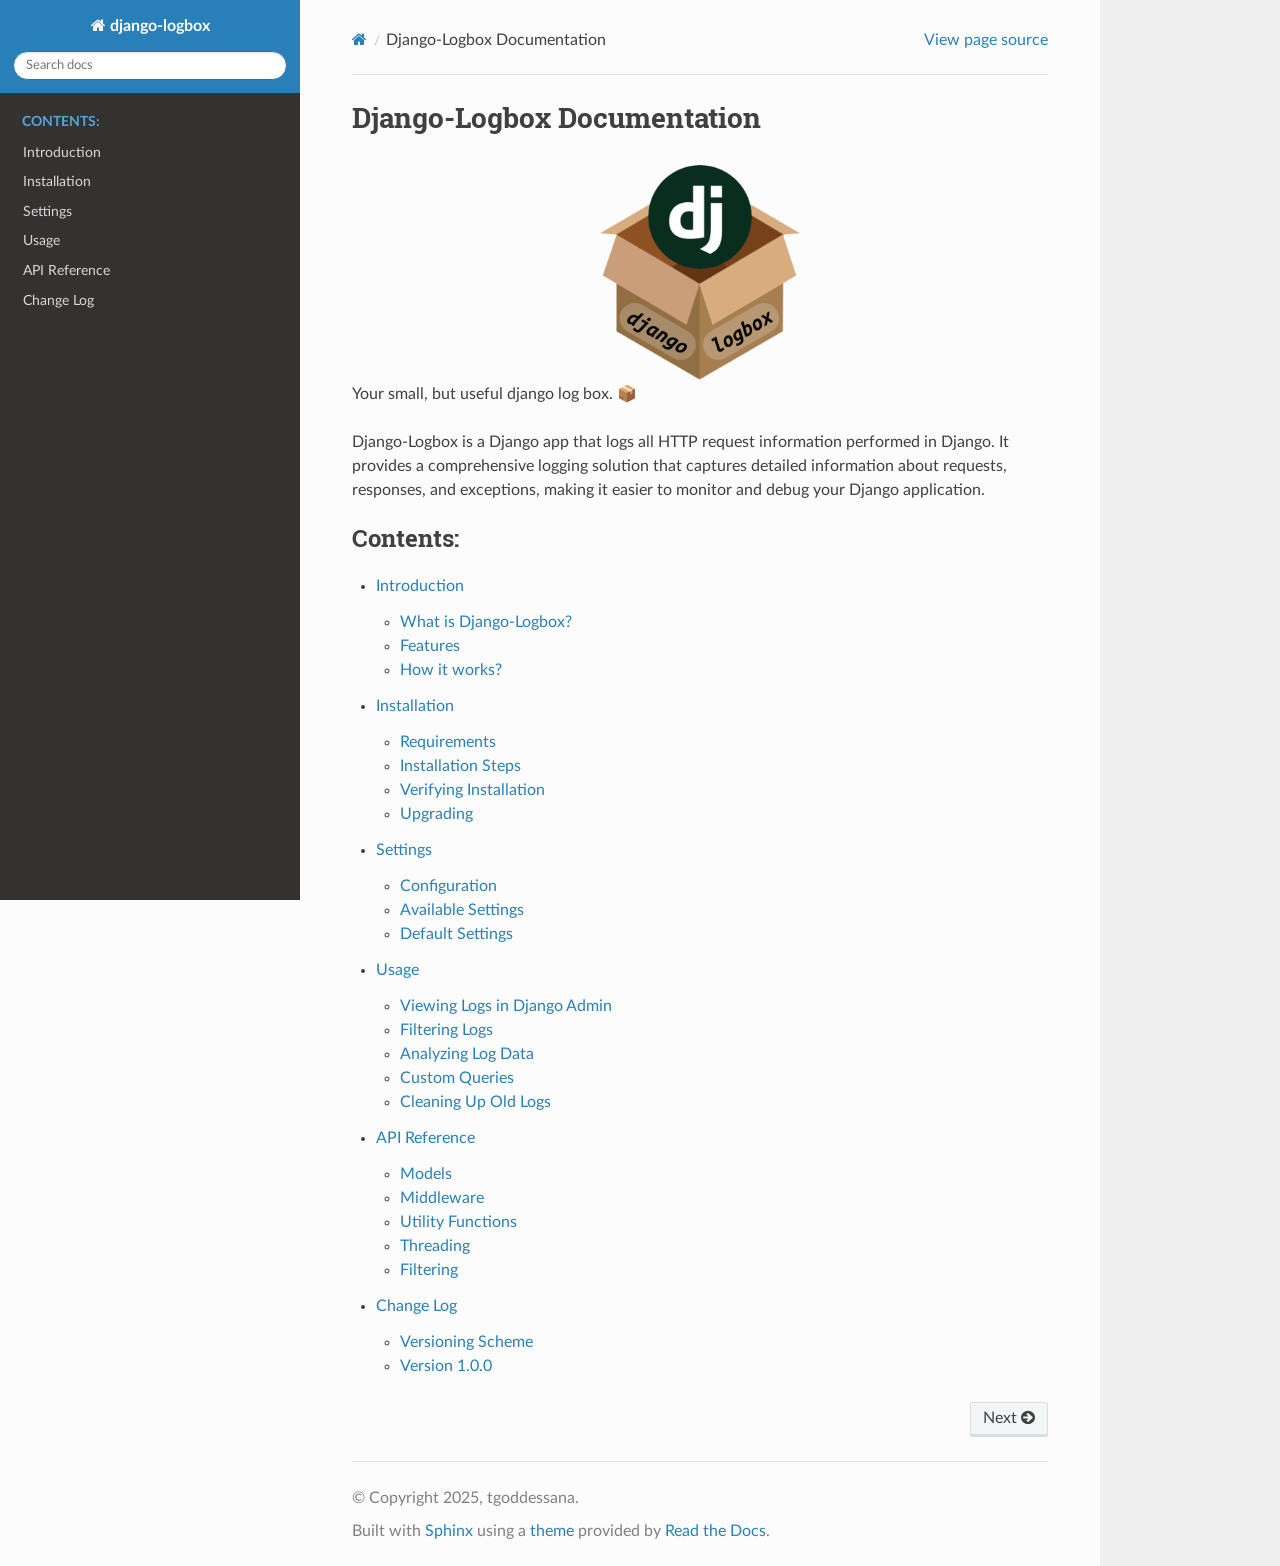
==== commit 52ab6698: "deploy: d945d49d87af1b1e8675d8da786ccc3c5366b2a5" ====
--- a/index.html
+++ b/index.html
@@ -48,6 +48,7 @@
 <li class="toctree-l1"><a class="reference internal" href="settings.html">Settings</a></li>
 <li class="toctree-l1"><a class="reference internal" href="usage.html">Usage</a></li>
 <li class="toctree-l1"><a class="reference internal" href="api.html">API Reference</a></li>
+<li class="toctree-l1"><a class="reference internal" href="changelog.html">Change Log</a></li>
 </ul>
 
         </div>
@@ -119,6 +120,11 @@
 <li class="toctree-l2"><a class="reference internal" href="api.html#filtering">Filtering</a></li>
 </ul>
 </li>
+<li class="toctree-l1"><a class="reference internal" href="changelog.html">Change Log</a><ul>
+<li class="toctree-l2"><a class="reference internal" href="changelog.html#versioning-scheme">Versioning Scheme</a></li>
+<li class="toctree-l2"><a class="reference internal" href="changelog.html#version-1-0-0">Version 1.0.0</a></li>
+</ul>
+</li>
 </ul>
 </div>
 </section>
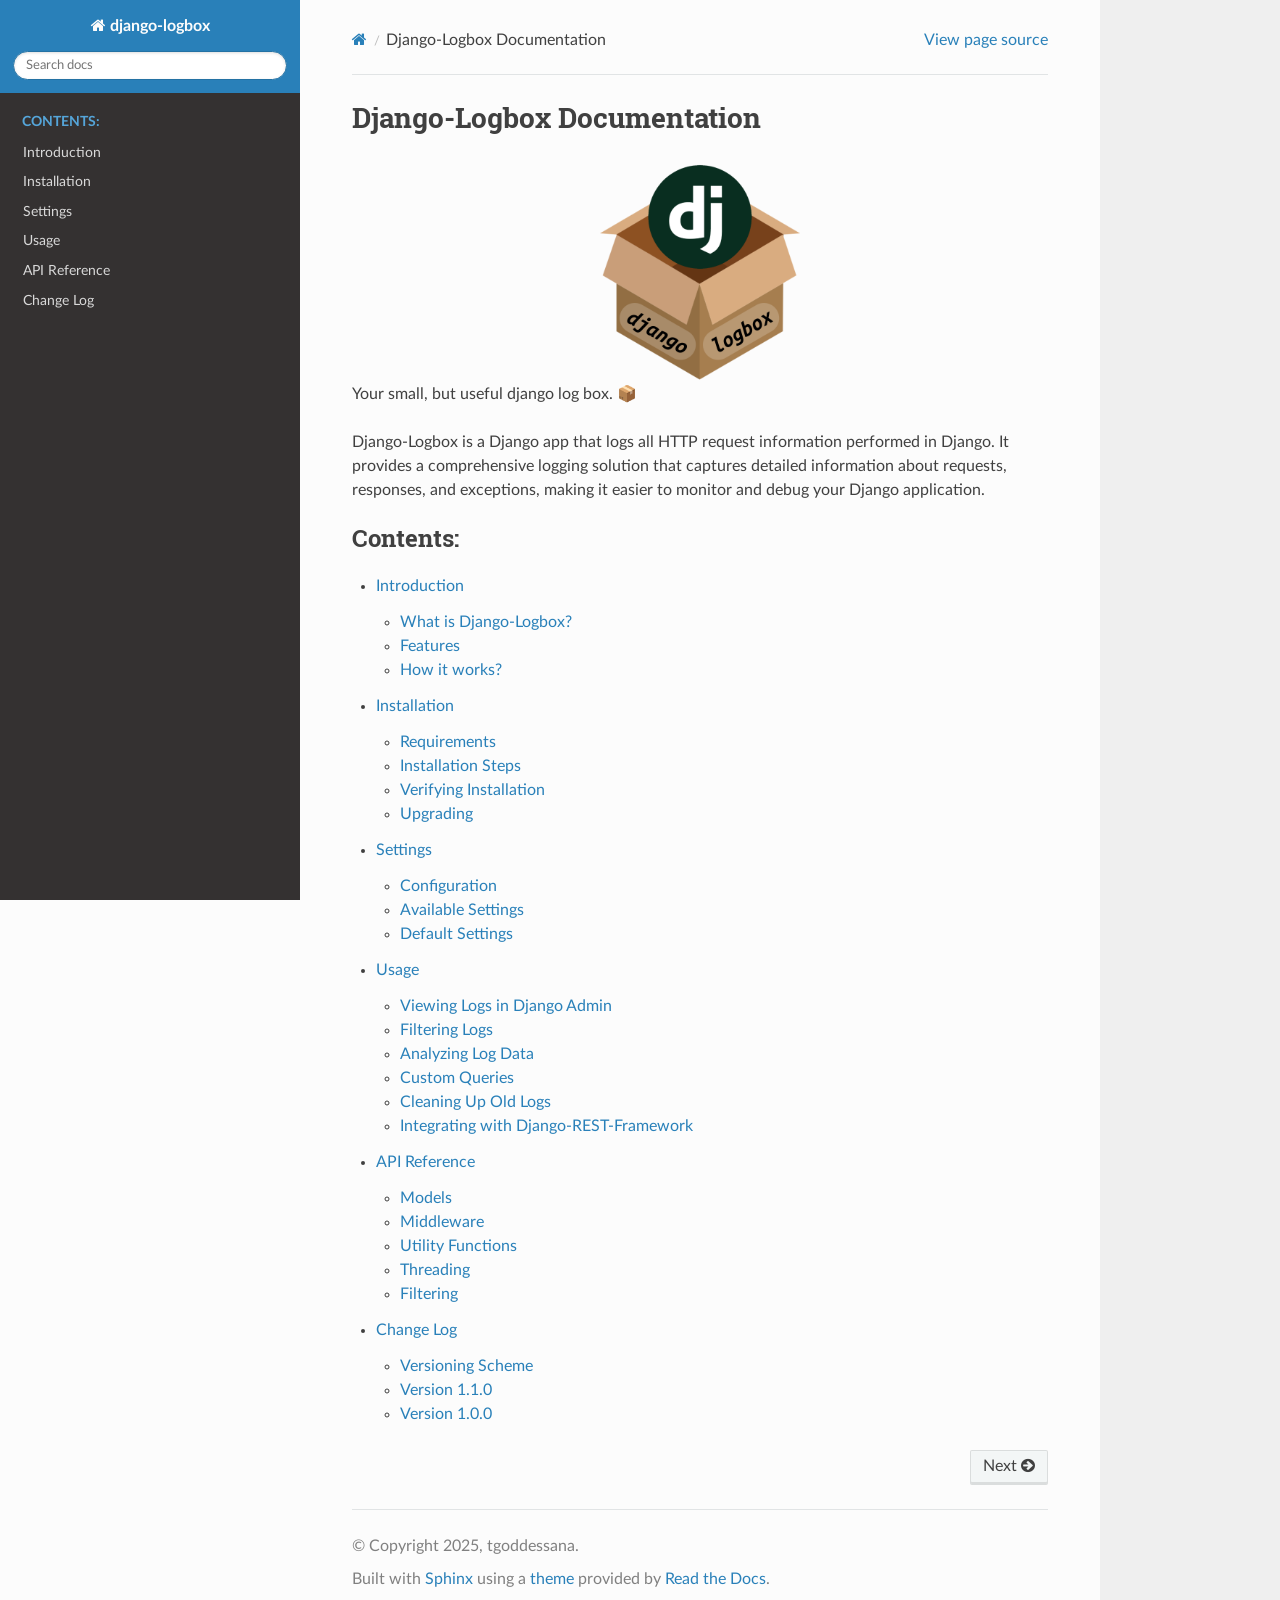
==== commit dbf62e9f: "deploy: 2e04b729e72a938cbfcb9d76d04f4f6f1ac4d658" ====
--- a/index.html
+++ b/index.html
@@ -110,6 +110,7 @@
 <li class="toctree-l2"><a class="reference internal" href="usage.html#analyzing-log-data">Analyzing Log Data</a></li>
 <li class="toctree-l2"><a class="reference internal" href="usage.html#custom-queries">Custom Queries</a></li>
 <li class="toctree-l2"><a class="reference internal" href="usage.html#cleaning-up-old-logs">Cleaning Up Old Logs</a></li>
+<li class="toctree-l2"><a class="reference internal" href="usage.html#integrating-with-django-rest-framework">Integrating with Django-REST-Framework</a></li>
 </ul>
 </li>
 <li class="toctree-l1"><a class="reference internal" href="api.html">API Reference</a><ul>
@@ -122,6 +123,7 @@
 </li>
 <li class="toctree-l1"><a class="reference internal" href="changelog.html">Change Log</a><ul>
 <li class="toctree-l2"><a class="reference internal" href="changelog.html#versioning-scheme">Versioning Scheme</a></li>
+<li class="toctree-l2"><a class="reference internal" href="changelog.html#version-1-1-0">Version 1.1.0</a></li>
 <li class="toctree-l2"><a class="reference internal" href="changelog.html#version-1-0-0">Version 1.0.0</a></li>
 </ul>
 </li>
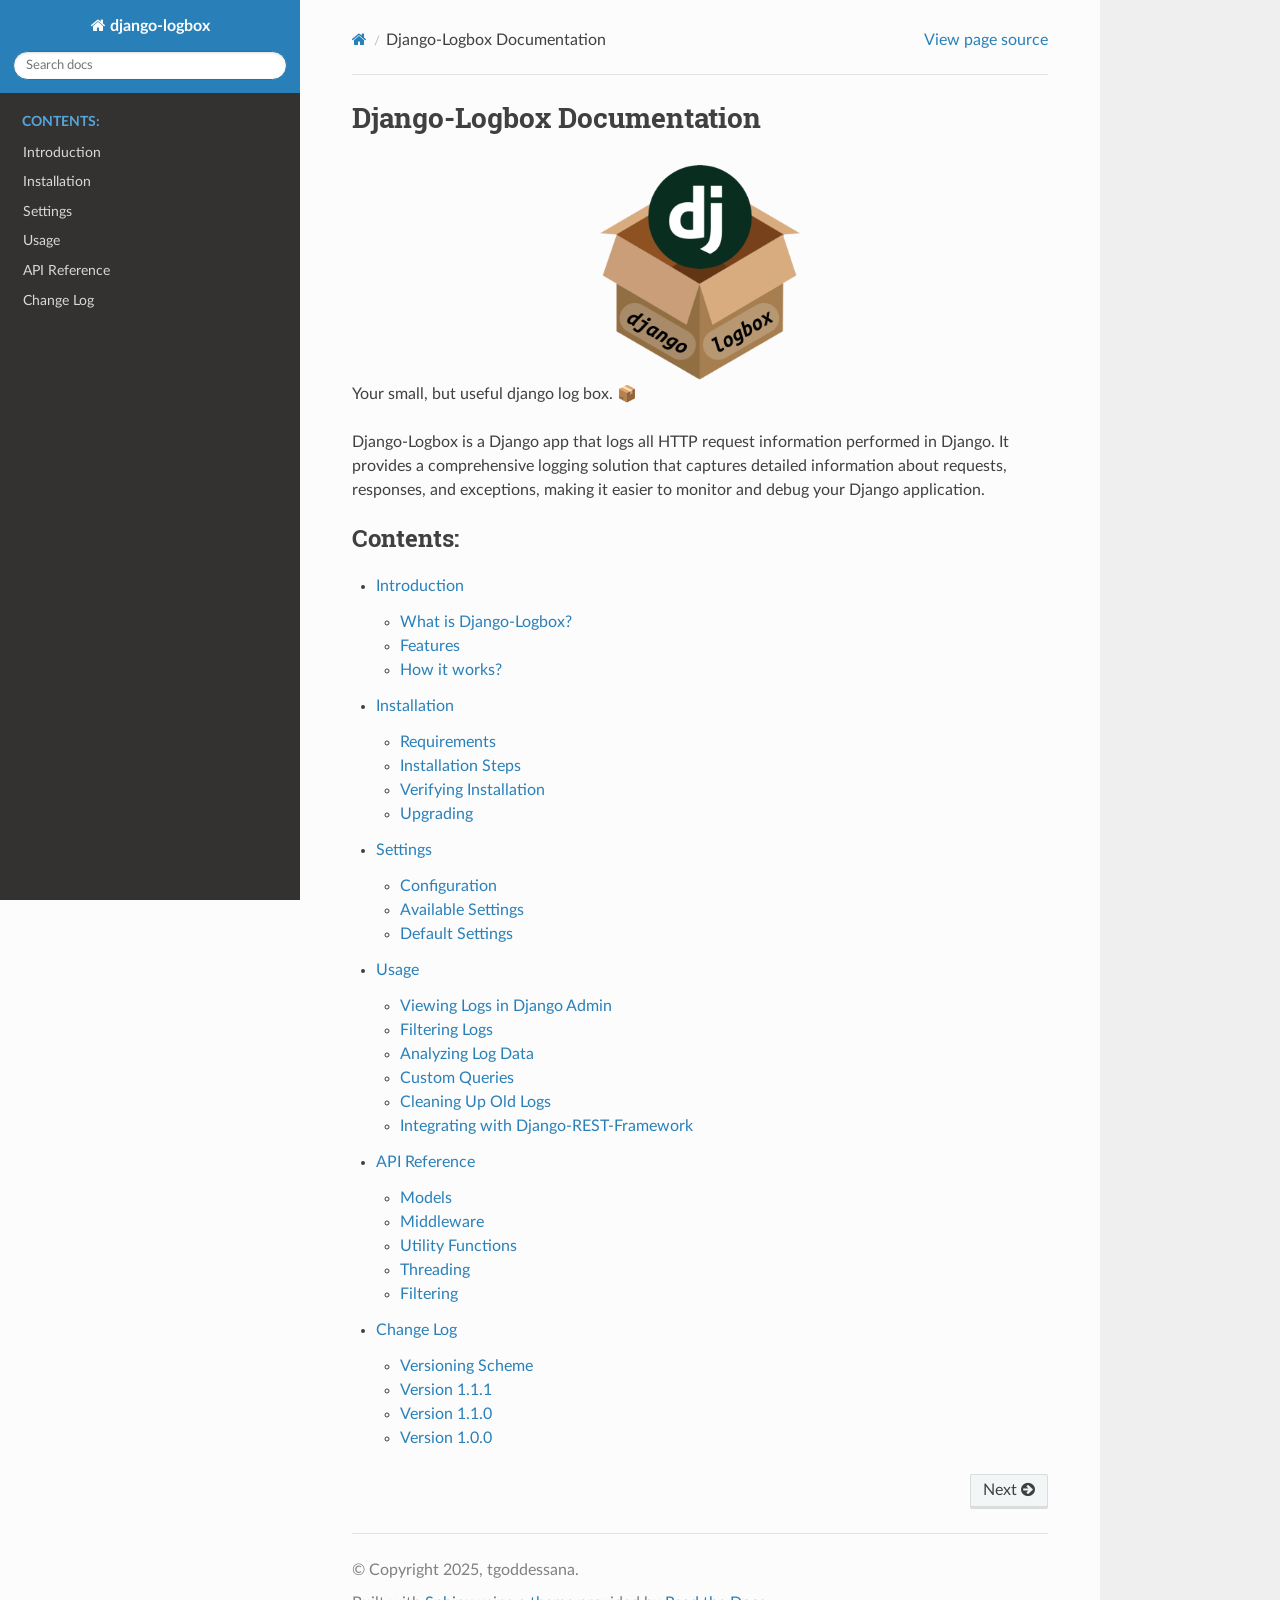
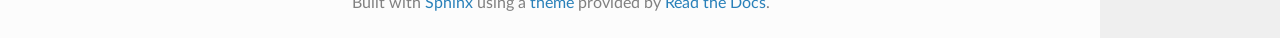
==== commit d7757d59: "deploy: 38f593590c7ccd0d2e7bba18f03f2d41251786fa" ====
--- a/index.html
+++ b/index.html
@@ -123,6 +123,7 @@
 </li>
 <li class="toctree-l1"><a class="reference internal" href="changelog.html">Change Log</a><ul>
 <li class="toctree-l2"><a class="reference internal" href="changelog.html#versioning-scheme">Versioning Scheme</a></li>
+<li class="toctree-l2"><a class="reference internal" href="changelog.html#version-1-1-1">Version 1.1.1</a></li>
 <li class="toctree-l2"><a class="reference internal" href="changelog.html#version-1-1-0">Version 1.1.0</a></li>
 <li class="toctree-l2"><a class="reference internal" href="changelog.html#version-1-0-0">Version 1.0.0</a></li>
 </ul>
